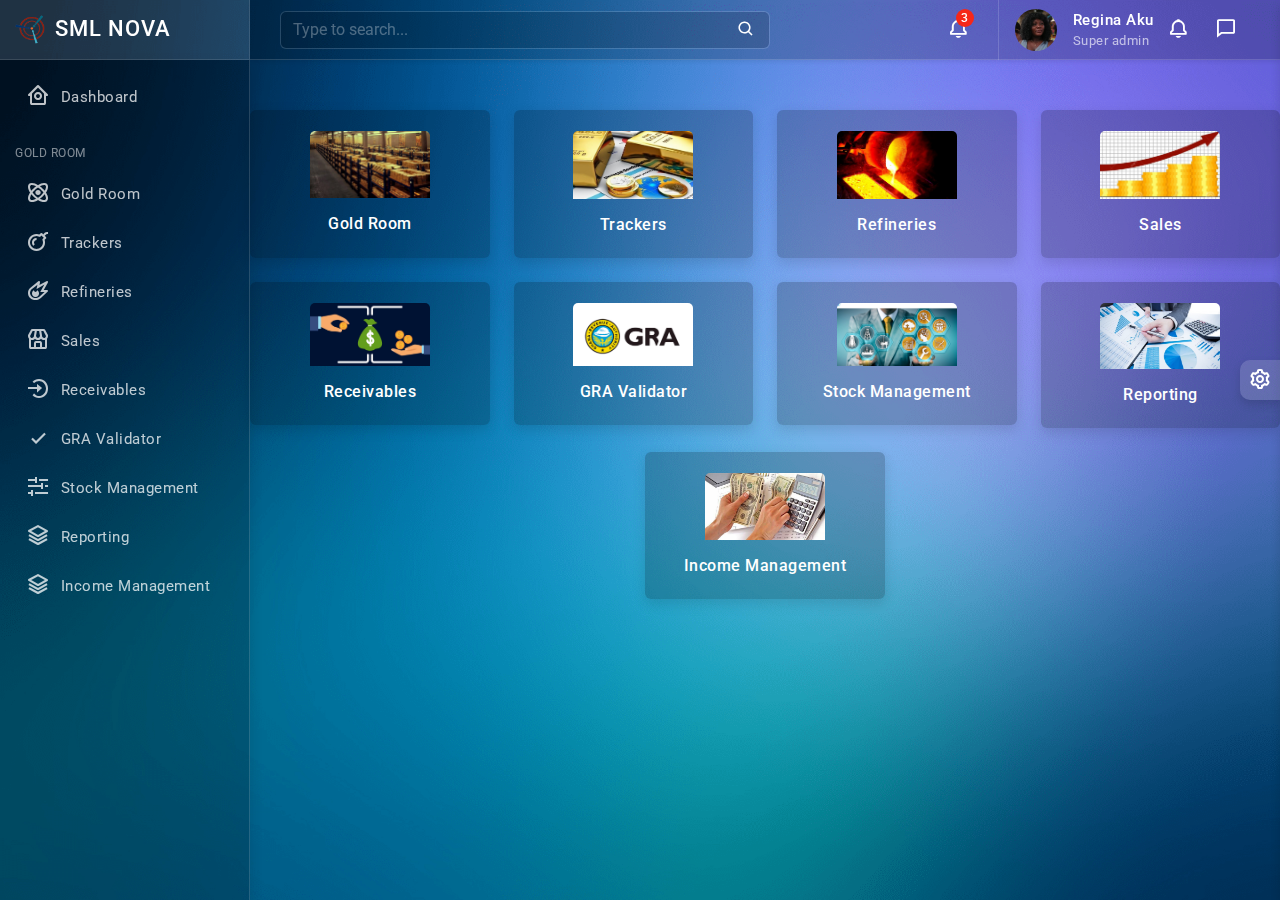
==== gold_mining.html @ 0569aedc "sml nova v1.0" ====
<!doctype html>
<html lang="en">

<head>
	<!-- Required meta tags -->
	<meta charset="utf-8">
	<meta name="viewport" content="width=device-width, initial-scale=1">
	<!--favicon-->
	<link rel="icon" href="assets/images/SML_Logo.png" type="image/png" />
	<!--plugins-->
	<link href="assets/plugins/simplebar/css/simplebar.css" rel="stylesheet" />
	<link href="assets/plugins/vectormap/jquery-jvectormap-2.0.2.css" rel="stylesheet" />
	<link href="assets/plugins/simplebar/css/simplebar.css" rel="stylesheet" />
	<link href="assets/plugins/perfect-scrollbar/css/perfect-scrollbar.css" rel="stylesheet" />
	<link href="assets/plugins/metismenu/css/metisMenu.min.css" rel="stylesheet" />
	<link href="assets/plugins/datatable/css/dataTables.bootstrap5.min.css" rel="stylesheet" />
	<link rel="stylesheet" href="assets/plugins/bootstrap-material-datetimepicker/css/bootstrap-material-datetimepicker.min.css">
	<link href="assets/plugins/datetimepicker/css/classic.css" rel="stylesheet" />
	<link href="assets/plugins/datetimepicker/css/classic.date.css" rel="stylesheet" />

	<!-- loader-->
	<link href="assets/css/pace.min.css" rel="stylesheet" />
	<script src="assets/js/pace.min.js"></script>
	<!-- Bootstrap CSS -->
	<link href="assets/css/bootstrap.min.css" rel="stylesheet">
	<link href="assets/css/bootstrap-extended.css" rel="stylesheet">
	<link href="https://fonts.googleapis.com/css2?family=Roboto:wght@400;500&display=swap" rel="stylesheet">
	<link href="assets/css/app.css" rel="stylesheet">
	<link href="assets/css/icons.css" rel="stylesheet">

	<title>SML Nova - Gold Mining</title>
</head>

<body class="bg-theme bg-theme1">
	<!--wrapper-->
	<div class="wrapper">
		<!--sidebar wrapper -->
		<div class="sidebar-wrapper" data-simplebar="true">
			<div class="sidebar-header">
				<div>
					<img src="assets/images/SML_Logo.png" class="logo-icon" alt="logo icon">
				</div>
				<div>
					<h4 class="logo-text">SML NOVA</h4>
				</div>
				<div class="toggle-icon ms-auto">
				</div>
			</div>
			<!--navigation-->
			<ul class="metismenu" id="menu">
				<li>
					<a class="dashboard">
						<div class="parent-icon"><i class='bx bx-home-circle'></i>
						</div>
						<div class="menu-title">Dashboard</div>
					</a>
				</li>
				<li class="menu-label">Gold Room</li>
				
				<li class="gold_room">
					<a href="javascript:;">
						<div class="parent-icon"><i class="bx bx-atom"></i>
						</div>
						<div class="menu-title">Gold Room</div>
					</a>
				</li>
				<li>
					<a class="tracker">
						<div class="parent-icon"><i class="bx bx-bomb"></i>
						</div>
						<div class="menu-title">Trackers</div>
					</a>
				</li>
				<li>
					<a class="refinery">
						<div class="parent-icon"><i class="bx bx-meteor"></i>
						</div>
						<div class="menu-title">Refineries</div>
					</a>
				</li>
				<li>
					<a class="sales">
						<div class="parent-icon"><i class="bx bx-store"></i>
						</div>
						<div class="menu-title">Sales</div>
					</a>
				</li>
				<li>
					<a class="receivable">
						<div class="parent-icon"><i class="bx bx-log-in-circle"></i>
						</div>
						<div class="menu-title">Receivables</div>
					</a>
				</li>				
				<li>
					<a class="gra_validator">
						<div class="parent-icon"><i class="bx bx-check"></i>
						</div>
						<div class="menu-title">GRA Validator</div>
					</a>
				</li>
				<li>
					<a class="stock_management">
						<div class="parent-icon"><i class="bx bx-slider"></i>
						</div>
						<div class="menu-title">Stock Management</div>
					</a>
				</li>
				<li>
					<a class="reporting">
						<div class="parent-icon"><i class="bx bx-layer"></i>
						</div>
						<div class="menu-title">Reporting</div>
					</a>
				</li>
				<li>
					<a href="javascript:;">
						<div class="parent-icon"><i class="bx bx-layer"></i>
						</div>
						<div class="menu-title">Income Management</div>
					</a>
				</li>
			</ul>
			<!--end navigation-->
		</div>
		<!--end sidebar wrapper -->
		<!--start header -->
		<header>
			<div class="topbar d-flex align-items-center">
				<nav class="navbar navbar-expand">
					<div class="mobile-toggle-menu"><i class='bx bx-menu'></i>
					</div>
					<div class="search-bar flex-grow-1">
						<div class="position-relative search-bar-box">
							<input type="text" class="form-control search-control" placeholder="Type to search...">
							<span class="position-absolute top-50 search-show translate-middle-y"><i
									class='bx bx-search'></i></span>
							<span class="position-absolute top-50 search-close translate-middle-y"><i
									class='bx bx-x'></i></span>
						</div>
					</div>
					<div class="top-menu ms-auto">
						<ul class="navbar-nav align-items-center">
							<li class="nav-item mobile-search-icon">
								<a class="nav-link" href="#"> <i class='bx bx-search'></i>
								</a>
							</li>
							<li class="nav-item dropdown dropdown-large">
								<a class="nav-link dropdown-toggle dropdown-toggle-nocaret position-relative" href="#"
									role="button" data-bs-toggle="dropdown" aria-expanded="false"> <span
										class="alert-count">3</span>
									<i class='bx bx-bell'></i>
								</a>
								<div class="dropdown-menu dropdown-menu-end">
									<a href="javascript:;">
										<div class="msg-header">
											<p class="msg-header-title">Notifications</p>
											<p class="msg-header-clear ms-auto">Marks all as read</p>
										</div>
									</a>
									<div class="header-notifications-list">
										<a class="dropdown-item" href="javascript:;">
											<div class="d-flex align-items-center">
												<div class="notify"><i class="bx bx-group"></i>
												</div>
												<div class="flex-grow-1">
													<h6 class="msg-name">Renew Account<span
															class="msg-time float-end">14 Sec
															ago</span></h6>
													<p class="msg-info">Regina account has expired</p>
												</div>
											</div>
										</a>
										<a class="dropdown-item" href="javascript:;">
											<div class="d-flex align-items-center">
												<div class="notify"><i class="bx bx-file"></i>
												</div>
												<div class="flex-grow-1">
													<h6 class="msg-name">24 PDF File<span class="msg-time float-end">19
															min
															ago</span></h6>
													<p class="msg-info">New reports generated</p>
												</div>
											</div>
										</a>
										<a class="dropdown-item" href="javascript:;">
											<div class="d-flex align-items-center">
												<div class="notify"><i class="bx bx-send"></i>
												</div>
												<div class="flex-grow-1">
													<h6 class="msg-name">New User Added <span
															class="msg-time float-end">2 hrs ago</span></h6>
													<p class="msg-info">Ali created a new user</p>
												</div>
											</div>
										</a>
									</div>
									<a href="javascript:;">
										<div class="text-center msg-footer">View All Notifications</div>
									</a>
								</div>
							</li>
						</ul>
					</div>
					<div class="user-box dropdown">
						<a class="d-flex align-items-center nav-link dropdown-toggle dropdown-toggle-nocaret" href="#"
							role="button" data-bs-toggle="dropdown" aria-expanded="false">
							<img src="assets/images/avatars/aku.jpg" class="user-img" alt="user avatar">
							<div class="user-info ps-3">
								<p class="user-name mb-0">Regina Aku</p>
								<p class="designattion mb-0">Super admin</p>
							</div>
						</a>
						<ul class="dropdown-menu dropdown-menu-end">
							<li><a class="dropdown-item" href="javascript:;"><i
										class="bx bx-user"></i><span>Profile</span></a>
							</li>
							<li><a class="dropdown-item" href="javascript:;"><i
										class="bx bx-cog"></i><span>Settings</span></a>
							</li>
							<li>
								<div class="dropdown-divider mb-0"></div>
							</li>
							<li><a class="dropdown-item" href="javascript:;"><i
										class='bx bx-log-out-circle'></i><span>Logout</span></a>
							</li>
						</ul>
					</div>
					<div class="top-menu ms-auto">
						<ul class="navbar-nav align-items-center">
							<li class="nav-item dropdown dropdown-large">
								<a class="nav-link dropdown-toggle dropdown-toggle-nocaret position-relative" href="#"
									role="button" data-bs-toggle="dropdown" aria-expanded="false">
									<i class='bx bx-bell'></i>
								</a>
								<div class="dropdown-menu dropdown-menu-end">
									<a href="javascript:;">
										<div class="msg-header">
										</div>
									</a>
									<div class="header-notifications-list">

									</div>

								</div>
							</li>

							<li class="nav-item dropdown dropdown-large">
								<a class="nav-link dropdown-toggle dropdown-toggle-nocaret position-relative" href="#"
									role="button" data-bs-toggle="dropdown" aria-expanded="false">
									<i class='bx bx-comment'></i>
								</a>
								<div class="dropdown-menu dropdown-menu-end">
									<div class="header-message-list">

									</div>
								</div>
							</li>
						</ul>
					</div>
				</nav>
			</div>
		</header>
		<!--end header -->
		<!--start page wrapper -->
		<div class="page-wrapper">
			<div class="d-flex align-items-center justify-content-center" style="height:50px">
				<h6></h6>

			</div>
			<div
				class="row row-cols-1 row-cols-sm-2 row-cols-lg-3 row-cols-xl-4 row-cols-xxl-4 product-grid justify-content-center">
				
				<div class="col ">
					
					<div class="card gold_room">
						<br>
						<div class="text-center">
							<img src="assets/images/logo/gold_room.jpeg" class="card-img-top w-50" alt="...">
						</div>

						<div class="card-body">
							<h6 class="card-title text-center cursor-pointer">Gold Room</h6>
							
							
						</div>
					</div>
				</div>
				<div class="col ">
					
					<div class="card tracker">
						<br>
						<div class="text-center">
							<img src="assets/images/logo/trackers.jpg" class="card-img-top w-50" alt="...">
						</div>

						<div class="card-body">
							<h6 class="card-title text-center cursor-pointer">Trackers</h6>
							
							
						</div>
					</div>
				</div>

				<div class="col ">
					
					<div class="card refinery">
						<br>
						<div class="text-center">
							<img src="assets/images/logo/Ref.jpg" class="card-img-top w-50" alt="...">
						</div>

						<div class="card-body">
							<h6 class="card-title text-center cursor-pointer">Refineries</h6>
							
							
						</div>
					</div>
				</div>

				<div class="col sales">
					
					<div class="card ">
						<br>
						<div class="text-center">
							<img src="assets/images/logo/sale.jpg" class="card-img-top w-50" alt="...">
						</div>

						<div class="card-body">
							<h6 class="card-title text-center cursor-pointer">Sales</h6>
							
							
						</div>
					</div>
				</div>
				<div class="col ">
					
					<div class="card receivable">
						<br>
						<div class="text-center">
							<img src="assets/images/logo/receivables.jpeg" class="card-img-top w-50" alt="...">
						</div>

						<div class="card-body">
							<h6 class="card-title text-center cursor-pointer">Receivables</h6>
							
							
						</div>
					</div>
				</div>
				<div class="col gra_validator">
					
					<div class="card ">
						<br>
						<div class="text-center">
							<img src="assets/images/logo/gra.png" class="card-img-top w-50" alt="...">
						</div>

						<div class="card-body">
							<h6 class="card-title text-center cursor-pointer">GRA Validator</h6>
							
							
						</div>
					</div>
				</div>
				<div class="col ">
					
					<div class="card stock_management">
						<br>
						<div class="text-center">
							<img src="assets/images/logo/stock_mngt.jpg" class="card-img-top w-50" alt="...">
						</div>

						<div class="card-body">
							<h6 class="card-title text-center cursor-pointer">Stock Management</h6>
							
							
						</div>
					</div>
				</div>
				<div class="col ">
					
					<div class="card reporting">
						<br>
						<div class="text-center">
							<img src="assets/images/logo/reporting.jpeg" class="card-img-top w-50" alt="...">
						</div>

						<div class="card-body">
							<h6 class="card-title text-center cursor-pointer">Reporting</h6>
							
							
						</div>
					</div>
				</div>
				<div class="col ">
					
					<div class="card ">
						<br>
						<div class="text-center">
							<img src="assets/images/logo/income_man.jpg" class="card-img-top w-50" alt="...">
						</div>

						<div class="card-body">
							<h6 class="card-title text-center cursor-pointer">Income Management</h6>
							
							
						</div>
					</div>
				</div>
				
			</div>


		</div>
		<!--end page wrapper -->
		<!--start overlay-->
		<div class="overlay toggle-icon"></div>
		<!--end overlay-->
		<!--Start Back To Top Button--> <a href="javaScript:;" class="back-to-top"><i
				class='bx bxs-up-arrow-alt'></i></a>
		<!--End Back To Top Button-->
		<!-- <footer class="page-footer">
			<p class="mb-0">Copyright © 2021. All right reserved.</p>
		</footer> -->
	</div>
	<!--end wrapper-->
	<!--start switcher-->
	<div class="switcher-wrapper">
		<div class="switcher-btn"> <i class='bx bx-cog bx-spin'></i>
		</div>
		<div class="switcher-body">
			<div class="d-flex align-items-center">
				<h5 class="mb-0 text-uppercase">Theme Customizer</h5>
				<button type="button" class="btn-close ms-auto close-switcher" aria-label="Close"></button>
			</div>
			<hr />
			<p class="mb-0">Gaussian Texture</p>
			<hr>

			<ul class="switcher">
				<li id="theme1"></li>
				<li id="theme2"></li>
				<li id="theme3"></li>
				<li id="theme4"></li>
				<li id="theme5"></li>
				<li id="theme6"></li>
			</ul>
			<hr>
			<p class="mb-0">Gradient Background</p>
			<hr>

			<ul class="switcher">
				<li id="theme7"></li>
				<li id="theme8"></li>
				<li id="theme9"></li>
				<li id="theme10"></li>
				<li id="theme11"></li>
				<li id="theme12"></li>
				<li id="theme13"></li>
				<li id="theme14"></li>
				<li id="theme15"></li>
			</ul>
		</div>
	</div>
	<!--end switcher-->

	<!-- Bootstrap JS -->
	<script src="assets/js/bootstrap.bundle.min.js"></script>
	<!--plugins-->
	<script src="assets/js/jquery.min.js"></script>
	<script src="assets/plugins/simplebar/js/simplebar.min.js"></script>
	<script src="assets/plugins/metismenu/js/metisMenu.min.js"></script>
	<script src="assets/plugins/perfect-scrollbar/js/perfect-scrollbar.js"></script>
	<script src="assets/js/dashboard-eCommerce.js"></script>
	<script src="assets/plugins/chartjs/chart.min.js"></script>
	<script src="assets/plugins/vectormap/jquery-jvectormap-2.0.2.min.js"></script>
	<script src="assets/plugins/vectormap/jquery-jvectormap-world-mill-en.js"></script>
	<script src="assets/plugins/jquery.easy-pie-chart/jquery.easypiechart.min.js"></script>
	<script src="assets/plugins/peity/jquery.peity.min.js"></script>
	<script src="assets/plugins/sparkline-charts/jquery.sparkline.min.js"></script>
	<script src="assets/plugins/jquery-knob/excanvas.js"></script>
	<script src="assets/plugins/jquery-knob/jquery.knob.js"></script>
	<script src="assets/plugins/datatable/js/jquery.dataTables.min.js"></script>
	<script src="assets/plugins/datatable/js/dataTables.bootstrap5.min.js"></script>
	<script src="assets/plugins/apexcharts-bundle/js/apexcharts.min.js"></script>
	<script src="assets/js/dashboard-digital-marketing.js"></script>
	<script src="assets/plugins/datetimepicker/js/picker.js"></script>
	<script src="assets/plugins/datetimepicker/js/picker.date.js"></script>
	<script>
		$('.datepicker').pickadate({
			selectMonths: true,
	        selectYears: true
		}),
		$('.timepicker').pickatime()
	</script>
	<script>
		$(function () {
			$('#date-time').bootstrapMaterialDatePicker({
				format: 'YYYY-MM-DD HH:mm'
			});
			$('#date').bootstrapMaterialDatePicker({
				time: false
			});
			$('#time').bootstrapMaterialDatePicker({
				date: false,
				format: 'HH:mm'
			});
		});
	</script>
	<script>
		$(function () {
			$(".knob").knob();
		});
	</script>
	<script src="assets/js/index.js"></script>
	<script>
		$(document).ready(function () {
			var table = $('#example').DataTable({
				lengthChange: false,
				buttons: ['copy', 'excel', 'pdf', 'print']
			});

			table.buttons().container()
				.appendTo('#example_wrapper .col-md-6:eq(0)');
		});
	</script>

	<!--app JS-->
	<script src="assets/js/app.js"></script>
	<script>
		new PerfectScrollbar('.product-list');
		new PerfectScrollbar('.customers-list');
	</script>
	<script>
		$(".dashboard").click(function () {
			window.location.href = "dashboard.html";
		});
		$(".gold_mining").click(function () {
			window.location.href = "gold_mining.html";
		});
		$(".gold_room").click(function () {
			window.location.href = "gold_room.html";
		});
		$(".tracker").click(function () {
			window.location.href = "tracker.html";
		});
		$(".refinery").click(function () {
			window.location.href = "refinery.html";
		});
		$(".sales").click(function () {
			window.location.href = "sales.html";
		});
		$(".receivable").click(function () {
			window.location.href = "receivable.html";
		});
		$(".gra_validator").click(function () {
			window.location.href = "gra_validator.html";
		});
		$(".stock_management").click(function () {
			window.location.href = "stock_management.html";
		});
		$(".reporting").click(function () {
			window.location.href = "reporting.html";
		});
	</script>

</body>

</html>
---- assets/plugins/simplebar/css/simplebar.css ----
[data-simplebar] {
	position: relative;
	flex-direction: column;
	flex-wrap: wrap;
	justify-content: flex-start;
	align-content: flex-start;
	align-items: flex-start
}

.simplebar-wrapper {
	overflow: hidden;
	width: inherit;
	height: inherit;
	max-width: inherit;
	max-height: inherit
}

.simplebar-mask {
	direction: inherit;
	position: absolute;
	overflow: hidden;
	padding: 0;
	margin: 0;
	left: 0;
	top: 0;
	bottom: 0;
	right: 0;
	width: auto!important;
	height: auto!important;
	z-index: 0
}

.simplebar-offset {
	direction: inherit!important;
	box-sizing: inherit!important;
	resize: none!important;
	position: absolute;
	top: 0;
	left: 0;
	bottom: 0;
	right: 0;
	padding: 0;
	margin: 0;
	-webkit-overflow-scrolling: touch
}

.simplebar-content-wrapper {
	direction: inherit;
	box-sizing: border-box!important;
	position: relative;
	display: block;
	height: 100%;
	width: auto;
	visibility: visible;
	max-width: 100%;
	max-height: 100%;
	scrollbar-width: none;
	-ms-overflow-style: none
}

.simplebar-content-wrapper::-webkit-scrollbar,
.simplebar-hide-scrollbar::-webkit-scrollbar {
	width: 0;
	height: 0
}

.simplebar-content:after,
.simplebar-content:before {
	content: ' ';
	display: table
}

.simplebar-placeholder {
	max-height: 100%;
	max-width: 100%;
	width: 100%;
	pointer-events: none
}

.simplebar-height-auto-observer-wrapper {
	box-sizing: inherit!important;
	height: 100%;
	width: 100%;
	max-width: 1px;
	position: relative;
	float: left;
	max-height: 1px;
	overflow: hidden;
	z-index: -1;
	padding: 0;
	margin: 0;
	pointer-events: none;
	flex-grow: inherit;
	flex-shrink: 0;
	flex-basis: 0
}

.simplebar-height-auto-observer {
	box-sizing: inherit;
	display: block;
	opacity: 0;
	position: absolute;
	top: 0;
	left: 0;
	height: 1000%;
	width: 1000%;
	min-height: 1px;
	min-width: 1px;
	overflow: hidden;
	pointer-events: none;
	z-index: -1
}

.simplebar-track {
	z-index: 1;
	position: absolute;
	right: 0;
	bottom: 0;
	pointer-events: none;
	overflow: hidden
}

[data-simplebar].simplebar-dragging .simplebar-content {
	pointer-events: none;
	user-select: none;
	-webkit-user-select: none
}

[data-simplebar].simplebar-dragging .simplebar-track {
	pointer-events: all
}

.simplebar-scrollbar {
	position: absolute;
	left: 0;
	right: 0;
	top: 10px;
	min-height: 10px
}

.simplebar-scrollbar:before {
	position: absolute;
	content: '';
	background: #fff;
	border-radius: 7px;
	left: 2px;
	right: 2px;
	opacity: 0;
	transition: opacity .2s linear
}

.simplebar-scrollbar.simplebar-visible:before {
	opacity: .2;
	transition: opacity 0s linear
}

.simplebar-track.simplebar-vertical {
	top: 0;
	width: 11px
}

.simplebar-track.simplebar-vertical .simplebar-scrollbar:before {
	top: 2px;
	bottom: 2px
}

.simplebar-track.simplebar-horizontal {
	left: 0;
	height: 11px
}

.simplebar-track.simplebar-horizontal .simplebar-scrollbar:before {
	height: 100%;
	left: 2px;
	right: 2px
}

.simplebar-track.simplebar-horizontal .simplebar-scrollbar {
	right: auto;
	left: 0;
	top: 2px;
	height: 7px;
	min-height: 0;
	min-width: 10px;
	width: auto
}

[data-simplebar-direction=rtl] .simplebar-track.simplebar-vertical {
	right: auto;
	left: 0
}

.hs-dummy-scrollbar-size {
	direction: rtl;
	position: fixed;
	opacity: 0;
	visibility: hidden;
	height: 500px;
	width: 500px;
	overflow-y: hidden;
	overflow-x: scroll
}

.simplebar-hide-scrollbar {
	position: fixed;
	left: 0;
	visibility: hidden;
	overflow-y: scroll;
	scrollbar-width: none;
	-ms-overflow-style: none
}
---- assets/plugins/simplebar/css/simplebar.css ----
[data-simplebar] {
	position: relative;
	flex-direction: column;
	flex-wrap: wrap;
	justify-content: flex-start;
	align-content: flex-start;
	align-items: flex-start
}

.simplebar-wrapper {
	overflow: hidden;
	width: inherit;
	height: inherit;
	max-width: inherit;
	max-height: inherit
}

.simplebar-mask {
	direction: inherit;
	position: absolute;
	overflow: hidden;
	padding: 0;
	margin: 0;
	left: 0;
	top: 0;
	bottom: 0;
	right: 0;
	width: auto!important;
	height: auto!important;
	z-index: 0
}

.simplebar-offset {
	direction: inherit!important;
	box-sizing: inherit!important;
	resize: none!important;
	position: absolute;
	top: 0;
	left: 0;
	bottom: 0;
	right: 0;
	padding: 0;
	margin: 0;
	-webkit-overflow-scrolling: touch
}

.simplebar-content-wrapper {
	direction: inherit;
	box-sizing: border-box!important;
	position: relative;
	display: block;
	height: 100%;
	width: auto;
	visibility: visible;
	max-width: 100%;
	max-height: 100%;
	scrollbar-width: none;
	-ms-overflow-style: none
}

.simplebar-content-wrapper::-webkit-scrollbar,
.simplebar-hide-scrollbar::-webkit-scrollbar {
	width: 0;
	height: 0
}

.simplebar-content:after,
.simplebar-content:before {
	content: ' ';
	display: table
}

.simplebar-placeholder {
	max-height: 100%;
	max-width: 100%;
	width: 100%;
	pointer-events: none
}

.simplebar-height-auto-observer-wrapper {
	box-sizing: inherit!important;
	height: 100%;
	width: 100%;
	max-width: 1px;
	position: relative;
	float: left;
	max-height: 1px;
	overflow: hidden;
	z-index: -1;
	padding: 0;
	margin: 0;
	pointer-events: none;
	flex-grow: inherit;
	flex-shrink: 0;
	flex-basis: 0
}

.simplebar-height-auto-observer {
	box-sizing: inherit;
	display: block;
	opacity: 0;
	position: absolute;
	top: 0;
	left: 0;
	height: 1000%;
	width: 1000%;
	min-height: 1px;
	min-width: 1px;
	overflow: hidden;
	pointer-events: none;
	z-index: -1
}

.simplebar-track {
	z-index: 1;
	position: absolute;
	right: 0;
	bottom: 0;
	pointer-events: none;
	overflow: hidden
}

[data-simplebar].simplebar-dragging .simplebar-content {
	pointer-events: none;
	user-select: none;
	-webkit-user-select: none
}

[data-simplebar].simplebar-dragging .simplebar-track {
	pointer-events: all
}

.simplebar-scrollbar {
	position: absolute;
	left: 0;
	right: 0;
	top: 10px;
	min-height: 10px
}

.simplebar-scrollbar:before {
	position: absolute;
	content: '';
	background: #fff;
	border-radius: 7px;
	left: 2px;
	right: 2px;
	opacity: 0;
	transition: opacity .2s linear
}

.simplebar-scrollbar.simplebar-visible:before {
	opacity: .2;
	transition: opacity 0s linear
}

.simplebar-track.simplebar-vertical {
	top: 0;
	width: 11px
}

.simplebar-track.simplebar-vertical .simplebar-scrollbar:before {
	top: 2px;
	bottom: 2px
}

.simplebar-track.simplebar-horizontal {
	left: 0;
	height: 11px
}

.simplebar-track.simplebar-horizontal .simplebar-scrollbar:before {
	height: 100%;
	left: 2px;
	right: 2px
}

.simplebar-track.simplebar-horizontal .simplebar-scrollbar {
	right: auto;
	left: 0;
	top: 2px;
	height: 7px;
	min-height: 0;
	min-width: 10px;
	width: auto
}

[data-simplebar-direction=rtl] .simplebar-track.simplebar-vertical {
	right: auto;
	left: 0
}

.hs-dummy-scrollbar-size {
	direction: rtl;
	position: fixed;
	opacity: 0;
	visibility: hidden;
	height: 500px;
	width: 500px;
	overflow-y: hidden;
	overflow-x: scroll
}

.simplebar-hide-scrollbar {
	position: fixed;
	left: 0;
	visibility: hidden;
	overflow-y: scroll;
	scrollbar-width: none;
	-ms-overflow-style: none
}
---- assets/plugins/perfect-scrollbar/css/perfect-scrollbar.css ----
/*
 * Container style
 */
.ps {
  overflow: hidden !important;
  overflow-anchor: none;
  -ms-overflow-style: none;
  touch-action: auto;
  -ms-touch-action: auto;
}

/*
 * Scrollbar rail styles
 */
.ps__rail-x {
  display: none;
  opacity: 0;
  transition: background-color .2s linear, opacity .2s linear;
  -webkit-transition: background-color .2s linear, opacity .2s linear;
  height: 15px;
  /* there must be 'bottom' or 'top' for ps__rail-x */
  bottom: 0px;
  /* please don't change 'position' */
  position: absolute;
}

.ps__rail-y {
  display: none;
  opacity: 0;
  transition: background-color .2s linear, opacity .2s linear;
  -webkit-transition: background-color .2s linear, opacity .2s linear;
  width: 15px;
  /* there must be 'right' or 'left' for ps__rail-y */
  right: 0;
  /* please don't change 'position' */
  position: absolute;
}

.ps--active-x > .ps__rail-x,
.ps--active-y > .ps__rail-y {
  display: block;
  background-color: transparent;
}

.ps:hover > .ps__rail-x,
.ps:hover > .ps__rail-y,
.ps--focus > .ps__rail-x,
.ps--focus > .ps__rail-y,
.ps--scrolling-x > .ps__rail-x,
.ps--scrolling-y > .ps__rail-y {
  opacity: 0.6;
}

.ps .ps__rail-x:hover,
.ps .ps__rail-y:hover,
.ps .ps__rail-x:focus,
.ps .ps__rail-y:focus,
.ps .ps__rail-x.ps--clicking,
.ps .ps__rail-y.ps--clicking {
  background-color: rgb(255 255 255 / 15%);
  opacity: 0.9;
}

/*
 * Scrollbar thumb styles
 */
.ps__thumb-x {
  background-color: #aaa;
  border-radius: 6px;
  transition: background-color .2s linear, height .2s ease-in-out;
  -webkit-transition: background-color .2s linear, height .2s ease-in-out;
  height: 6px;
  /* there must be 'bottom' for ps__thumb-x */
  bottom: 2px;
  /* please don't change 'position' */
  position: absolute;
}

.ps__thumb-y {
  background-color: rgb(255 255 255 / 30%);
  border-radius: 6px;
  transition: background-color .2s linear, width .2s ease-in-out;
  -webkit-transition: background-color .2s linear, width .2s ease-in-out;
  width: 6px;
  /* there must be 'right' for ps__thumb-y */
  right: 2px;
  /* please don't change 'position' */
  position: absolute;
}

.ps__rail-x:hover > .ps__thumb-x,
.ps__rail-x:focus > .ps__thumb-x,
.ps__rail-x.ps--clicking .ps__thumb-x {
  background-color: #999;
  height: 11px;
}

.ps__rail-y:hover > .ps__thumb-y,
.ps__rail-y:focus > .ps__thumb-y,
.ps__rail-y.ps--clicking .ps__thumb-y {
  background-color: rgb(255 255 255 / 45%);
  width: 11px;
}

/* MS supports */
@supports (-ms-overflow-style: none) {
  .ps {
    overflow: auto !important;
  }
}

@media screen and (-ms-high-contrast: active), (-ms-high-contrast: none) {
  .ps {
    overflow: auto !important;
  }
}
---- assets/plugins/metismenu/css/metisMenu.min.css ----
/*!
* metismenu https://github.com/onokumus/metismenu#readme
* A jQuery menu plugin
* @version 3.0.6
* @author Osman Nuri Okumus <onokumus@gmail.com> (https://github.com/onokumus)
* @license: MIT 
*/.metismenu .arrow{float:right;line-height:1.42857}[dir=rtl] .metismenu .arrow{float:left}.metismenu .glyphicon.arrow:before{content:"\e079"}.metismenu .mm-active>a>.glyphicon.arrow:before{content:"\e114"}.metismenu .fa.arrow:before{content:"\f104"}.metismenu .mm-active>a>.fa.arrow:before{content:"\f107"}.metismenu .ion.arrow:before{content:"\f3d2"}.metismenu .mm-active>a>.ion.arrow:before{content:"\f3d0"}.metismenu .plus-times{float:right}[dir=rtl] .metismenu .plus-times{float:left}.metismenu .fa.plus-times:before{content:"\f067"}.metismenu .mm-active>a>.fa.plus-times{transform:rotate(45deg)}.metismenu .plus-minus{float:right}[dir=rtl] .metismenu .plus-minus{float:left}.metismenu .fa.plus-minus:before{content:"\f067"}.metismenu .mm-active>a>.fa.plus-minus:before{content:"\f068"}.metismenu .mm-collapse:not(.mm-show){display:none}.metismenu .mm-collapsing{position:relative;height:0;overflow:hidden;transition-timing-function:ease;transition-duration:.35s;transition-property:height,visibility}.metismenu .has-arrow{position:relative}.metismenu .has-arrow:after{position:absolute;content:"";width:.5em;height:.5em;border-style:solid;border-width:1px 0 0 1px;border-color:initial;right:1em;transform:rotate(-45deg) translateY(-50%);transform-origin:top;top:50%;transition:all .3s ease-out}[dir=rtl] .metismenu .has-arrow:after{right:auto;left:1em;transform:rotate(135deg) translateY(-50%)}.metismenu .has-arrow[aria-expanded=true]:after,.metismenu .mm-active>.has-arrow:after{transform:rotate(-135deg) translateY(-50%)}[dir=rtl] .metismenu .has-arrow[aria-expanded=true]:after,[dir=rtl] .metismenu .mm-active>.has-arrow:after{transform:rotate(225deg) translateY(-50%)}
/*# sourceMappingURL=metisMenu.min.css.map */
---- assets/plugins/datetimepicker/css/classic.css ----
/* ==========================================================================
   $BASE-PICKER
   ========================================================================== */
/**
 * Note: the root picker element should *NOT* be styled more than what’s here.
 */
.picker {
  font-size: 16px;
  text-align: left;
  line-height: 1.2;
  color: #000;
  position: absolute;
  z-index: 10000;
  -webkit-user-select: none;
     -moz-user-select: none;
      -ms-user-select: none;
          user-select: none;
  outline: none;
}
/**
 * The picker input element.
 */
.picker__input {
    cursor: default;
    background-color: rgb(255 255 255 / 24%) !important;
}
/**
 * When the picker is opened, the input element is “activated”.
 */
.picker__input.picker__input--active {
  border-color: #0089ec;
}
/**
 * The holder is the only “scrollable” top-level container element.
 */
.picker__holder {
  width: 100%;
  overflow-y: auto;
  -webkit-overflow-scrolling: touch;
}

/*!
 * Classic picker styling for pickadate.js
 * Demo: http://amsul.github.io/pickadate.js
 */
/**
 * Note: the root picker element should *NOT* be styled more than what’s here.
 */
.picker {
  width: 100%;
}
/**
 * The holder is the base of the picker.
 */
.picker__holder {
  position: absolute;
  background: #161821;
  border: 1px solid rgb(255 255 255 / 20%);
  border-top-width: 0;
  border-bottom-width: 0;
  border-radius: 0 0 5px 5px;
  box-sizing: border-box;
  min-width: 176px;
  max-width: 466px;
  max-height: 0;
  -ms-filter: "progid:DXImageTransform.Microsoft.Alpha(Opacity=0)";
  filter: alpha(opacity=0);
  -moz-opacity: 0;
  opacity: 0;
  transform: translateY(-1em) perspective(600px) rotateX(10deg);
  transition: transform 0.15s ease-out, opacity 0.15s ease-out, max-height 0s 0.15s, border-width 0s 0.15s;
}
/**
 * The frame and wrap work together to ensure that
 * clicks within the picker don’t reach the holder.
 */
.picker__frame {
  padding: 1px;
}
.picker__wrap {
  margin: -1px;
}
/**
 * When the picker opens...
 */
.picker--opened .picker__holder {
  max-height: 25em;
  -ms-filter: "progid:DXImageTransform.Microsoft.Alpha(Opacity=100)";
  filter: alpha(opacity=100);
  -moz-opacity: 1;
  opacity: 1;
  border-top-width: 1px;
  border-bottom-width: 1px;
  transform: translateY(0) perspective(600px) rotateX(0);
  transition: transform 0.15s ease-out, opacity 0.15s ease-out, max-height 0s, border-width 0s;
  box-shadow: 0 6px 18px 1px rgba(0, 0, 0, 0.12);
}
---- assets/plugins/datetimepicker/css/classic.date.css ----
/* ==========================================================================
   $BASE-DATE-PICKER
   ========================================================================== */
/**
 * The picker box.
 */
.picker__box {
  padding: 0 1em;
}
/**
 * The header containing the month and year stuff.
 */
.picker__header {
  text-align: center;
  position: relative;
  margin-top: .75em;
}
/**
 * The month and year labels.
 */
.picker__month,
.picker__year {
  font-weight: 500;
  display: inline-block;
  margin-left: .25em;
  margin-right: .25em;
}
.picker__year {
  color: #999;
  font-size: .8em;
  font-style: italic;
}
/**
 * The month and year selectors.
 */
.picker__select--month,
.picker__select--year {
  border: 1px solid #b7b7b7;
  height: 2em;
  margin-left: .25em;
  margin-right: .25em;
}
@media (min-width: 24.5em) {
  .picker__select--month,
  .picker__select--year {
    margin-top: -0.5em;
  }
}
.picker__select--month {
  width: 35%;
}
.picker__select--year {
  width: 22.5%;
}
.picker__select--month:focus,
.picker__select--year:focus {
  border-color: #007bff;
}
/**
 * The month navigation buttons.
 */
.picker__nav--prev,
.picker__nav--next {
  position: absolute;
  padding: .5em 1.25em;
  width: 1em;
  height: 1em;
  box-sizing: content-box;
  top: -0.25em;
}
@media (min-width: 24.5em) {
  .picker__nav--prev,
  .picker__nav--next {
    top: -0.33em;
  }
}
.picker__nav--prev {
  left: -1em;
  padding-right: 1.25em;
}
@media (min-width: 24.5em) {
  .picker__nav--prev {
    padding-right: 1.5em;
  }
}
.picker__nav--next {
  right: -1em;
  padding-left: 1.25em;
}
@media (min-width: 24.5em) {
  .picker__nav--next {
    padding-left: 1.5em;
  }
}
.picker__nav--prev:before,
.picker__nav--next:before {
  content: " ";
  border-top: .5em solid transparent;
  border-bottom: .5em solid transparent;
  border-right: 0.75em solid #fff;
  width: 0;
  height: 0;
  display: block;
  margin: 0 auto;
}
.picker__nav--next:before {
  border-right: 0;
  border-left: 0.75em solid #fff;
}
.picker__nav--prev:hover,
.picker__nav--next:hover {
  cursor: pointer;
  color: #fff;
  background: #b1dcfb;
}
.picker__nav--disabled,
.picker__nav--disabled:hover,
.picker__nav--disabled:before,
.picker__nav--disabled:before:hover {
  cursor: default;
  background: none;
  border-right-color: #f5f5f5;
  border-left-color: #f5f5f5;
}
/**
 * The calendar table of dates
 */
.picker__table {
  text-align: center;
  border-collapse: collapse;
  border-spacing: 0;
  table-layout: fixed;
  font-size: inherit;
  width: 100%;
  margin-top: .75em;
  margin-bottom: .5em;
}
@media (min-height: 33.875em) {
  .picker__table {
    margin-bottom: .75em;
  }
}
.picker__table td {
  margin: 0;
  padding: 0;
  color: rgb(255 255 255 / 58%);
}
/**
 * The weekday labels
 */
.picker__weekday {
  width: 14.285714286%;
  font-size: .75em;
  padding-bottom: .25em;
  color: #999;
  font-weight: 500;
  /* Increase the spacing a tad */
}
@media (min-height: 33.875em) {
  .picker__weekday {
    padding-bottom: .5em;
  }
}
/**
 * The days on the calendar
 */
.picker__day {
  padding: .3125em 0;
  font-weight: 200;
  border: 1px solid transparent;
}
.picker__day--today {
  position: relative;
}
.picker__day--today:before {
  content: " ";
  position: absolute;
  top: 2px;
  right: 2px;
  width: 0;
  height: 0;
  border-top: 0.5em solid #0059bc;
  border-left: .5em solid transparent;
}
.picker__day--disabled:before {
  border-top-color: #aaa;
}
.picker__day--outfocus {
  color: #ddd;
}
.picker__day--infocus:hover,
.picker__day--outfocus:hover {
  cursor: pointer;
  color: #fffdfd;
  background: rgb(255 255 255 / 22%);
}
.picker__day--highlighted {
  border-color: rgb(255 255 255 / 20%);
}
.picker__day--highlighted:hover,
.picker--focused .picker__day--highlighted {
  cursor: pointer;
  color: #fff;
  background: rgb(255 255 255 / 20%);
}
.picker__day--selected,
.picker__day--selected:hover,
.picker--focused .picker__day--selected {
  background: #fff;
  color: #fff;
}
.picker__day--disabled,
.picker__day--disabled:hover,
.picker--focused .picker__day--disabled {
  background: #f5f5f5;
  border-color: #f5f5f5;
  color: #ddd;
  cursor: default;
}
.picker__day--highlighted.picker__day--disabled,
.picker__day--highlighted.picker__day--disabled:hover {
  background: #bbb;
}
/**
 * The footer containing the "today", "clear", and "close" buttons.
 */
.picker__footer {
  text-align: center;
}
.picker__button--today,
.picker__button--clear,
.picker__button--close {
  border: 1px solid rgb(255 255 255 / 23%);
  background: rgb(255 255 255 / 22%);
  font-size: .8em;
  padding: .66em 0;
  font-weight: bold;
  width: 33%;
  display: inline-block;
  vertical-align: bottom;
  color: white;
}
.picker__button--today:hover,
.picker__button--clear:hover,
.picker__button--close:hover {
  cursor: pointer;
  color: #000;
  background: #b1dcfb;
  border-bottom-color: #b1dcfb;
}
.picker__button--today:focus,
.picker__button--clear:focus,
.picker__button--close:focus {
  background: #b1dcfb;
  border-color: #007bff;
  outline: none;
}
.picker__button--today:before,
.picker__button--clear:before,
.picker__button--close:before {
  position: relative;
  display: inline-block;
  height: 0;
}
.picker__button--today:before,
.picker__button--clear:before {
  content: " ";
  margin-right: .45em;
}
.picker__button--today:before {
  top: -0.05em;
  width: 0;
  border-top: 0.66em solid #fff;
  border-left: .66em solid transparent;
}
.picker__button--clear:before {
  top: -0.25em;
  width: .66em;
  border-top: 3px solid #e20;
}
.picker__button--close:before {
  content: "\D7";
  top: -0.1em;
  vertical-align: top;
  font-size: 1.1em;
  margin-right: .35em;
  color: #777;
}
.picker__button--today[disabled],
.picker__button--today[disabled]:hover {
  background: #f5f5f5;
  border-color: #f5f5f5;
  color: #ddd;
  cursor: default;
}
.picker__button--today[disabled]:before {
  border-top-color: #aaa;
}

/* ==========================================================================
   $CLASSIC-DATE-PICKER
   ========================================================================== */
---- assets/css/app.css ----
/*
Template Name: Dashtreme Admin
Author: codervent
Email: codervent@gmail.com
File: app.css
*/

/*  
  - Google Font
  - General
  - Sidebar
  - Header
  - Metismenu
  - Extra CSS
  - Invoice Page
  - Chat box
  - Email box
  - Compose Mail
  - Navs and Tabs
  - Background Colors
  - Authentication
  - Buttons 
  - Pricing Table
  - Forms
  - Responsive
*/


body {

	font-size: 14px;

	letter-spacing: .5px;

	font-family: Roboto, sans-serif;

	overflow-x: hidden

}

a {

	text-decoration: none

}

.wrapper {

	width: 100%;

	position: relative

}

.sidebar-wrapper {

	width: 250px;

	height: calc(100% - 60px);

	position: fixed;

	top: 60px;

	bottom: 0;

	left: 0;

	background: rgb(0 0 0 / 20%);

	border-right: 1px solid rgb(255 255 255 / 15%);

	z-index: 11;

	box-shadow: 0 .3rem .8rem rgba(0, 0, 0, .12)!important;

	transition: all .2s ease-out

}

.sidebar-header {

	width: 250px;

	height: 60px;

	display: flex;

	align-items: center;

	position: fixed;

	top: 0;

	bottom: 0;

	padding: 0 15px;

	z-index: 5;

	background: rgb(255 255 255 / 12%);

    border-bottom: 1px solid rgb(255 255 255 / 12%);

    border-right: 1px solid rgb(255 255 255 / 12%);

}

.logo-icon {

	width: 30px

}

.logo-text {

	font-size: 22px;

	margin-left: 10px;

	margin-bottom: 0;

	letter-spacing: 1px;

	color: #ffffff

}

.toggle-icon {

	font-size: 22px;

	cursor: pointer;

	color: #ffffff

}

.topbar {

	position: fixed;

	top: 0;

	left: 250px;

	right: 0;

	height: 60px;

	background: rgb(0 0 0 / 20%);

	border-bottom: 1px solid rgb(255 255 255 / 15%);

	z-index: 10;

	box-shadow: 0 .125rem .25rem rgba(0, 0, 0, .075)!important

}

.topbar .navbar {

	width: 100%;

	height: 60px;

	padding-left: 30px;

	padding-right: 30px

}

.page-wrapper {

	height: 100%;

	margin-top: 60px;

	margin-bottom: 0px;

	margin-left: 250px

}

.page-content {

	padding: 1.5rem 1.5rem 0 1.5rem

}

.page-footer {

	background: rgb(0 0 0 / 20%);

	position: absolute;

	left: 250px;

	right: 0;

	text-align: center;

	padding: 7px;

	color: #fff;

	font-size: 14px;

	border-top: 1px solid rgb(255 255 255 / 15%);

	z-index: 3

}

.wrapper.toggled .topbar {

	left: 70px

}

.wrapper.toggled .page-wrapper {

	margin-left: 70px

}

.wrapper.toggled .page-footer {

	left: 70px

}

.sidebar-wrapper ul {

	padding: 0;

	margin: 0;

	list-style: none;

	background: 0 0

}

.sidebar-wrapper .metismenu {

	background: 0 0;

	display: -webkit-box;

	display: -ms-flexbox;

	display: flex;

	padding: 10px;

	margin-top: 0px;

	-webkit-box-orient: vertical;

	-webkit-box-direction: normal;

	-ms-flex-direction: column;

	flex-direction: column

}

.sidebar-wrapper .metismenu li+li {

	margin-top: 5px

}

.sidebar-wrapper .metismenu li:first-child {

	margin-top: 5px

}

.sidebar-wrapper .metismenu li:last-child {

	margin-bottom: 5px

}

.sidebar-wrapper .metismenu>li {

	display: -webkit-box;

	display: -ms-flexbox;

	display: flex;

	-webkit-box-orient: vertical;

	-webkit-box-direction: normal;

	-ms-flex-direction: column;

	flex-direction: column;

	position: relative

}

.sidebar-wrapper .metismenu a {

	position: relative;

	display: flex;

	align-items: center;

	justify-content: left;

	padding: 8px 15px;

	font-size: 15px;

	color: rgb(255 255 255 / 75%);

	outline-width: 0;

	text-overflow: ellipsis;

	overflow: hidden;

	letter-spacing: .5px;

	border: 1px solid #ffffff00;

	transition: all .3s ease-out

}

.sidebar-wrapper .metismenu a .parent-icon {

	font-size: 24px;

	line-height: 1

}

.sidebar-wrapper .metismenu a .menu-title {

	margin-left: 10px

}

.sidebar-wrapper .metismenu ul a {

	padding: 6px 15px 6px 15px;

	font-size: 15px;

	border: 0

}

.sidebar-wrapper .metismenu ul a i {

	margin-right: 10px

}

.sidebar-wrapper .metismenu ul {

	border: 1px solid rgb(255 255 255 / 12%);

	background: rgb(255 255 255 / 10%);

}

.sidebar-wrapper .metismenu ul ul a {

	padding: 8px 15px 8px 30px

}

.sidebar-wrapper .metismenu ul ul ul a {

	padding: 8px 15px 8px 45px

}

.sidebar-wrapper .metismenu .mm-active>a,

.sidebar-wrapper .metismenu a:active,

.sidebar-wrapper .metismenu a:focus,

.sidebar-wrapper .metismenu a:hover {

	color: #ffffff;

	text-decoration: none;

	background: rgb(255 255 255 / 15%);

}

.menu-label {

	padding: 20px 15px 5px 5px;

	color: rgb(255 255 255 / 50%);

	text-transform: uppercase;

	font-size: 12px;

	letter-spacing: .5px

}

.metismenu .has-arrow:after {

	position: absolute;

	content: "";

	width: .5em;

	height: .5em;

	border-style: solid;

	border-width: 1.2px 0 0 1.2px;

	border-color: initial;

	right: 15px;

	transform: rotate(-45deg) translateY(-50%);

	transform-origin: top;

	top: 50%;

	transition: all .3s ease-out

}

@media screen and (min-width: 1025px) {

	.wrapper.toggled.sidebar-hovered .sidebar-wrapper {

		background-color: #171717;

	}

	.wrapper.toggled.sidebar-hovered .sidebar-header {

		background-color: #171717;

		border-bottom: 1px solid rgba(255, 255, 255, 0.12);

	}

	.wrapper.toggled:not(.sidebar-hovered) .sidebar-wrapper .sidebar-header .logo-text {

		display: none

	}

	.wrapper.toggled:not(.sidebar-hovered) .sidebar-wrapper {

		width: 70px

	}

	.wrapper.toggled:not(.sidebar-hovered) .sidebar-wrapper .sidebar-header {

		width: 70px

	}

	.wrapper.toggled:not(.sidebar-hovered) .sidebar-wrapper .sidebar-header .toggle-icon {

		display: none

	}

	.wrapper.toggled:not(.sidebar-hovered) .sidebar-wrapper .sidebar-header {

		justify-content: center

	}

	.wrapper.toggled:not(.sidebar-hovered) .sidebar-wrapper .sidebar-header {

		width: 70px

	}

	.wrapper.toggled:not(.sidebar-hovered) .sidebar-wrapper .metismenu a {

		justify-content: center

	}

	.wrapper.toggled:not(.sidebar-hovered) .sidebar-wrapper .metismenu .menu-title {

		display: none

	}

	.wrapper.toggled:not(.sidebar-hovered) .sidebar-wrapper .metismenu li ul {

		display: none

	}

	.wrapper.toggled:not(.sidebar-hovered) .sidebar-wrapper .metismenu li.menu-label {

		display: none

	}

	.wrapper.toggled:not(.sidebar-hovered) .sidebar-wrapper .metismenu .has-arrow:after {

		display: none

	}

	.email-toggle-btn {

		display: none!important

	}

	.chat-toggle-btn {

		display: none!important

	}

}

.review-list {
    position: relative;
    height: 360px;
    overflow-y: scroll;
}

.product-show {

	font-size: 18px;

	left: 15px

}

.product-discount {

	width: 2.5rem;

	height: 2.5rem;

	font-size: 14px;

	background-color: rgb(255 255 255 / 15%);

	color: #fff;

	display: flex;

	align-items: center;

	justify-content: center;

	border-radius: 50%

}

.color-indigator-item {

	width: 1.2rem;

	height: 1.2rem;

	background-color: #e6e0e0;

	border-radius: 50%;

	cursor: pointer

}

.product-grid .card {

	-webkit-transition: all .2s;

	-o-transition: all .2s;

	transition: all .2s

}

@media (min-width: 992px) {

	.product-grid .card:hover {

		margin-top: -.25rem;

		margin-bottom: .25rem;

		-webkit-box-shadow: 0 .5rem 1rem 0 rgba(0, 0, 0, .3);

		box-shadow: 0 .5rem 1rem 0 rgba(0, 0, 0, .3)

	}

}

.back-to-top {

	display: none;

	width: 40px;

	height: 40px;

	line-height: 40px;

	text-align: center;

	font-size: 26px;

	color: #fff;

	position: fixed;

	border-radius: 10px;

	bottom: 20px;

	right: 12px;

	background-color: rgb(255 255 255 / 25%);

	z-index: 5

}

.back-to-top:hover {

	color: #fff;

	background-color: #000;

	transition: all .5s

}

.breadcrumb-title {

	font-size: 20px;

	border-right: 1.5px solid rgb(255 255 255 / 34%);

}

.page-breadcrumb .breadcrumb li.breadcrumb-item {

	font-size: 16px

}

.page-breadcrumb .breadcrumb-item+.breadcrumb-item::before {

	display: inline-block;

	padding-right: .5rem;

	color: #ffffff;

	font-family: LineIcons;

	content: "\ea5c"

}


/* extra css */

.icon-badge {

	width: 45px;

	height: 45px;

	background: #f2f2f2;

	display: flex;

	align-items: center;

	justify-content: center;

	border-radius: 50%

}

.widgets-icons {

	width: 50px;

	height: 50px;

	display: flex;

	align-items: center;

	justify-content: center;

	color: #fff;

	background-color: rgb(255 255 255 / 15%);

	font-size: 26px;

	border-radius: 10px

}

.widgets-icons-small {
    width: 40px;
    height: 40px;
    display: flex;
    align-items: center;
    justify-content: center;
    background-color: #ededed;
    font-size: 26px;
    border-radius: 10px;
}

#geographic-map {

	width: 100%;

	height: 440px

}

#geographic-map-2 {

	width: 100%;

	height: 330px

}

#geographic-map-3 {

	width: 100%;

	height: 350px

}



.product-img {

	width: 60px;

	height: 60px;

	background-color: rgb(255 255 255 / 0%);

	display: flex;

	align-items: center;

	justify-content: center;

	border-radius: 10px;

	border: 1px solid rgb(255 255 255 / 15%);

}

.product-img img {

	width: 60px;

	height: 60px;

	padding: 6px

}


.product-img-2 {

	width: 45px;

	height: 45px;

	background-color: rgb(255 255 255 / 0%);

	display: flex;

	align-items: center;

	justify-content: center;

	border-radius: 10px;

	border: 1px solid rgb(255 255 255 / 15%);

}

.product-img-2 img {

	width: 45px;

	height: 45px;

	padding: 1px

}

.product-list {

	position: relative;

	height: 450px

}

.product-list-2 {

	position: relative;

	height: 450px

}

.dashboard-top-countries {

	position: relative;

	height: 390px

}

.customers-list {

	position: relative;

	height: 450px

}

.store-metrics {

    position: relative;

    height: 450px;

}

.product-list .row {

	background-color: rgb(255 255 255 / 12%);

	-webkit-transition: all .2s;

	-o-transition: all .2s;

	transition: all .2s

}

@media (min-width: 992px) {

	.product-list .row:hover {

		background-color: rgb(255 255 255 / 25%);

		margin-top: -.25rem;

		margin-bottom: .25rem;

		-webkit-box-shadow: 0 .5rem 1rem 0 rgba(0, 0, 0, .2);

		box-shadow: 0 .25rem .5rem 0 rgba(0, 0, 0, .2)

	}

}

.recent-product-img {

	width: 40px;

	height: 40px;

	background-color: rgb(255 255 255 / 15%);

	display: flex;

	align-items: center;

	justify-content: center;

	border-radius: 10px;

	border: 1px solid rgb(255 255 255 / 15%);

}

.recent-product-img img {

	width: 40px;

	height: 40px;

	padding: 6px

}

.theme-icons {

	background-color: rgb(0 0 0 / 15%);

}

.lead-table .table {

	border-collapse: separate;

	border-spacing: 0 10px

}

.fm-menu .list-group a {

	font-size: 16px;

	color: #fff;

	display: flex;

	align-items: center

}

.fm-menu .list-group a i {

	font-size: 23px

}

.fm-menu .list-group a:hover {

	background: #0d6efd;

	color: #fff;

	transition: all .2s ease-out

}

.fm-file-box {

	font-size: 25px;

	background: #e9ecef;

	width: 44px;

	height: 44px;

	display: flex;

	align-items: center;

	justify-content: center;

	border-radius: .25rem

}

.fm-icon-box {

	font-size: 32px;

	background: rgb(255 255 255 / 15%);

	color: #fff;

	width: 52px;

	height: 52px;

	display: flex;

	align-items: center;

	justify-content: center;

	border-radius: .25rem

}

.user-plus {

	width: 33px;

	height: 33px;

	margin-left: -14px;

	line-height: 33px;

	background: #fff;

	border-radius: 50%;

	text-align: center;

	font-size: 22px;

	cursor: pointer;

	border: 1px dotted #a9b2bb;

	color: #404142

}

.user-groups img {

	margin-left: -14px;

	border: 1px solid #e4e4e4;

	padding: 2px;

	cursor: pointer

}

.contacts-social a {

	font-size: 16px;

	width: 36px;

	height: 36px;

	line-height: 36px;

	background: #fff;

	border: 1px solid #eeecec;

	text-align: center;

	border-radius: 50%;

	color: #2b2a2a

}

.customers-contacts a {

	font-size: 16px;

	width: 34px;

	height: 34px;

	display: flex;

	align-items: center;

	justify-content: center;

	background: rgb(255 255 255 / 15%);

	border: 1px solid rgb(255 255 255 / 15%);

	text-align: center;

	border-radius: 50%;

	color: #ffffff;

}

.order-actions a {

	font-size: 18px;

	width: 34px;

	height: 34px;

	display: flex;

	align-items: center;

	justify-content: center;

	background: rgb(255 255 255 / 15%);

	border: 1px solid rgb(255 255 255 / 15%);

	text-align: center;

	border-radius: 20%;

	color: #ffffff

}

.customers-list .customers-list-item {

	-webkit-transition: all .2s;

	-o-transition: all .2s;

	transition: all .2s

}

@media (min-width: 992px) {

	.customers-list .customers-list-item:hover {

		background-color: rgb(255 255 255 / 15%);

		border-radius: 10px;

		margin-top: -.25rem;

		margin-bottom: .25rem;

		-webkit-box-shadow: 0 .5rem 1rem 0 rgba(0, 0, 0, .2);

		box-shadow: 0 .25rem .5rem 0 rgba(0, 0, 0, .2)

	}

}

.right-15 {

	right: 15px!important

}

.font-13 {

	font-size: 13px

}

.font-14 {

	font-size: 14px

}

.font-18 {

	font-size: 18px

}

.font-20 {

	font-size: 20px

}

.font-22 {

	font-size: 22px

}

.font-24 {

	font-size: 24px

}

.font-30 {

	font-size: 30px

}

.font-35 {

	font-size: 35px

}

.font-50 {

	font-size: 50px

}

.font-60 {

	font-size: 60px

}

.radius-30 {

	border-radius: 30px

}

.radius-10 {

	border-radius: 10px

}

.radius-15 {

	border-radius: 15px

}

.row.row-group>div {
    border-right: 1px solid rgba(255, 255, 255, 0.12);
}

.row.row-group>div:last-child {
    border-right: none;
}

.cursor-pointer {

	cursor: pointer

}

.dash-wrapper {
    margin: -1.5rem -1.5rem -5.5rem -1.5rem;
    padding: 1.5rem 1.5rem 6.5rem 1.5rem;
}

.dash-array-chart-box {
    width: 105px;
    height: 90px;
    position: relative;
    top: -15px;
    right: 30px;
}

.chart-container-1{
	position:relative;
	height:260px;
}

.chart-container-2{
	position:relative;
	height:210px;
}

.chart-container-3{
	position:relative;
	height:188px;
}

.chart-container-4{
	position:relative;
	height:162px;
}

.chart-container-5{
	position:relative;
	height:110px;
}

.chart-container-6{
	position:relative;
	height:205px;
}

.chart-container-7{
	position:relative;
	height:60px;
}
 .chart-container-8 {
   position: relative;
   height: 260px;
}
.chart-container-9 {
   position: relative;
   height: 280px;
}
.chart-container-10 {
   position: relative;
   height: 300px;
   top: 20px;
}
.chart-container-11 {
   position: relative;
   height: 280px;
}

.chart-container-12 {
   position: relative;
   height: 160px;
}
.chart-container-13 {
   position: relative;
   height: 240px;
}
.chart-container-14{
  position:relative;
  height:40px;
}

.w_chart {
	position: relative;
	display: inline-block;
	width: 65px !important;
	height: 65px !important;
	text-align: center;
  }
  
  .w_chart canvas {
	position: absolute;
	top: 0;
	left: 0;
	width: 65px !important;
	height: 65px !important;
  }
  .w_percent {
	display: inline-block;
	line-height: 65px !important;
	z-index: 2;
	color: #ffffff;
  }
  .w_percent:after {
	content: '%';
	margin-left: 0.1em;
	font-size: .8em;
	color: #ffffff;
  }



.chip {

	display: inline-block;

	height: 32px;

	padding: 0 12px;

	margin-right: 1rem;

	margin-bottom: 1rem;

	font-size: 14px;

	font-weight: 500;

	line-height: 32px;

	color: rgba(0, 0, 0, .7);

	cursor: pointer;

	background-color: #f1f1f1;

	border: 1px solid rgba(0, 0, 0, .15);

	border-radius: 16px;

	-webkit-transition: all .3s linear;

	transition: all .3s linear;

	box-shadow: none

}

.chip img {

	float: left;

	width: 32px;

	height: 32px;

	margin: 0 8px 0 -12px;

	border-radius: 50%

}

.chip .closebtn {

	padding-left: 10px;

	font-weight: 700;

	float: right;

	font-size: 16px;

	cursor: pointer

}

.chip.chip-md {

	height: 42px;

	line-height: 42px;

	border-radius: 21px

}

.chip.chip-md img {

	height: 42px;

	width: 42px

}

#invoice {

	padding: 0

}

.invoice {

	position: relative;

	background-color: rgb(255 255 255 / 12%);

	min-height: 680px;

	padding: 15px

}

.invoice header {

	padding: 10px 0;

	margin-bottom: 20px;

	border-bottom: 1px solid rgb(255 255 255 / 12%);

}

.invoice .company-details {

	text-align: right

}

.invoice .company-details .name {

	margin-top: 0;

	margin-bottom: 0

}

.invoice .contacts {

	margin-bottom: 20px

}

.invoice .invoice-to {

	text-align: left

}

.invoice .invoice-to .to {

	margin-top: 0;

	margin-bottom: 0

}

.invoice .invoice-details {

	text-align: right

}

.invoice .invoice-details .invoice-id {

	margin-top: 0;

	color: #ffffff

}

.invoice main {

	padding-bottom: 50px

}

.invoice main .thanks {

	margin-top: -100px;

	font-size: 2em;

	margin-bottom: 50px

}

.invoice main .notices {

	padding-left: 6px;

	border-left: 6px solid #ffffff;

	background: rgb(255 255 255 / 15%);

	padding: 10px;

	color: #fff;

}

.invoice main .notices .notice {

	font-size: 1.2em

}

.invoice table {

	width: 100%;

	border-collapse: collapse;

	border-spacing: 0;

	margin-bottom: 20px

}

.invoice table td,

.invoice table th {

	padding: 15px;

	background: rgb(0 0 0 / 15%);

	border-bottom: 1px solid rgb(255 255 255 / 15%);

}

.invoice table th {

	white-space: nowrap;

	font-weight: 400;

	font-size: 16px

}

.invoice table td h3 {

	margin: 0;

	font-weight: 400;

	color: #ffffff;

	font-size: 1.2em

}

.invoice table .qty,

.invoice table .total,

.invoice table .unit {

	text-align: right;

	font-size: 1.2em

}

.invoice table .no {

	color: #fff;

	font-size: 1.6em;

	background: rgb(255 255 255 / 15%);

}

.invoice table .unit {

	background: rgb(255 255 255 / 15%);

}

.invoice table .total {

	background: rgb(255 255 255 / 15%);

	color: #fff

}

.invoice table tbody tr:last-child td {

	border: none

}

.invoice table tfoot td {

	background: 0 0;

	border-bottom: none;

	white-space: nowrap;

	text-align: right;

	padding: 10px 20px;

	font-size: 1.2em;

	border-top: 1px solid #aaa

}

.invoice table tfoot tr:first-child td {

	border-top: none

}

.invoice table tfoot tr:last-child td {

	color: #ffffff;

	font-size: 1.4em;

	border-top: 1px solid rgb(255 255 255 / 15%);

}

.invoice table tfoot tr td:first-child {

	border: none

}

.invoice footer {

	width: 100%;

	text-align: center;

	color: #fff;

	border-top: 1px solid rgb(255 255 255 / 15%);

	padding: 8px 0

}

@media print {

	.invoice {

		font-size: 11px!important;

		overflow: hidden!important

	}

	.invoice footer {

		position: absolute;

		bottom: 10px;

		page-break-after: always

	}

	.invoice>div:last-child {

		page-break-before: always

	}

}

.main-row {

	height: 100vh

}

.main-col {

	max-width: 500px;

	min-height: 300px

}

.todo-done {

	text-decoration: line-through

}

/*Chat box*/

.chat-wrapper {

	width: auto;

	height: 600px;

	border-radius: 0.25rem;

	position: relative;

	background: rgb(0 0 0 / 14%);

	box-shadow: 0 0.1rem 0.7rem rgba(0, 0, 0, .10);

}

.chat-sidebar {

	width: 340px;

	height: 100%;

	position: absolute;

	background: rgb(0 0 0 / 14%);

	left: 0;

	top: 0;

	bottom: 0;

	z-index: 2;

	overflow: hidden;

	border-right: 1px solid rgb(255 255 255 / 15%);

	border-top-left-radius: 0.25rem;

	border-bottom-left-radius: 0.25rem;

}

.chat-sidebar-header {

	width: auto;

	height: auto;

	position: relative;

	background: rgb(255 255 255 / 0%);

	border-bottom: 1px solid rgb(255 255 255 / 13%);

	border-right: 0px solid rgba(0, 0, 0, .125);

	border-top-left-radius: 0.25rem;

	padding: 15px;

}

.chat-sidebar-content {

	padding: 0px;

}

.chat-user-online {

	position: relative;

}

.chat-sidebar-header .chat-user-online:before {

	content: '';

	position: absolute;

	bottom: 7px;

	left: 40px;

	width: 8px;

	height: 8px;

	border-radius: 50%;

	box-shadow: 0 0 0 2px #fff;

	background: #16e15e;

}

.chat-list .chat-user-online:before {

	content: '';

	position: absolute;

	bottom: 7px;

	left: 36px;

	width: 8px;

	height: 8px;

	border-radius: 50%;

	box-shadow: 0 0 0 2px #fff;

	background: #16e15e;

}

.chat-content {

	margin-left: 340px;

	padding: 15px 15px 15px 15px;

}

.chat-header {

	position: absolute;

	height: 70px;

	left: 340px;

	right: 0;

	top: 0;

	padding: 15px;

	background: rgb(0 0 0 / 0.14);

	border-bottom: 1px solid rgb(255 255 255 / 0.14);

	border-top-right-radius: 0.25rem;

	z-index: 1;

}

.chat-footer {

	position: absolute;

	height: 70px;

	left: 340px;

	right: 0;

	bottom: 0;

	padding: 15px;

	background: rgb(0 0 0 / 0.2);

	border-top: 1px solid rgb(255 255 255 / 0.14);

	border-bottom-right-radius: 0.25rem;

}

.chat-footer-menu a {

	display: inline-block;

	width: 40px;

	height: 40px;

	line-height: 40px;

	font-size: 18px;

	color: #ffffff;

	text-align: center;

	border-radius: 50%;

	margin: 3px;

	background-color: rgb(255 255 255 / 14%);

	border: 1px solid rgb(255 255 255 / 20%);

}

.chat-tab-menu li a.nav-link {

	padding: .3rem 0.2rem;

	line-height: 1.2;

	color: rgb(255 255 255 / 63%);

}

.chat-tab-menu .nav-pills .nav-link.active,

.chat-tab-menu .nav-pills .show>.nav-link {

	color: #ffffff;

	background-color: rgb(255 255 255 / 0%);

}

.chat-title {

	font-size: 16px;

	color: rgb(255 255 255);

}

.chat-msg {

	font-size: 14px;

	color: rgb(255 255 255 / 63%);

}

.chat-time {

	font-size: 13px;

	color: #fff;

}

.chat-list {

	position: relative;

	height: 300px;

}

.chat-list .list-group-item {

	border: 1px solid rgb(0 0 0 / 0%);

	background-color: transparent;

}

.chat-list .list-group-item:hover {

	border: 1px solid rgb(0 0 0 / 0%);

	background-color: rgb(255 255 255 / 15%);

}

.chat-list .list-group-item.active {

	background-color: rgb(255 255 255 / 15%);

}

.chart-online {

	color: #16e15e;

}

.chat-top-header-menu a {

	display: inline-block;

	width: 40px;

	height: 40px;

	line-height: 40px;

	font-size: 18px;

	color: #ffffff;

	text-align: center;

	border-radius: 50%;

	margin: 3px;

	background-color: rgb(255 255 255 / 14%);

	border: 1px solid rgb(255 255 255 / 20%);

}

.chat-content {

	position: relative;

	width: auto;

	height: 450px;

	top: 70px;

}

.chat-content-leftside .chat-left-msg {

	width: fit-content;

	background-color: rgb(0 0 0 / 21%);

	color: white;

	padding: 0.80rem;

	border-radius: 12px;

	max-width: 480px;

	text-align: left;

	border-top-left-radius: 0;

}

.chat-content-rightside .chat-right-msg {

	width: fit-content;

	background-color: rgb(255 255 255 / 22%);

	color: white;

	padding: 0.80rem;

	border-radius: 12px;

	float: right;

	max-width: 480px;

	text-align: left;

	border-bottom-right-radius: 0;

}

.chat-toggle-btn {

	width: 40px;

	height: 40px;

	line-height: 40px;

	margin-right: 15px;

	text-align: center;

	font-size: 24px;

	color: #ffffff;

	border-radius: 50%;

	cursor: pointer;

	background-color: rgb(255 255 255 / 21%);

	border: 1px solid rgb(255 255 255 / 23%);

}

/*Email box*/

.email-wrapper {

	width: auto;

	height: 600px;

	overflow: hidden;

	border-radius: 0.25rem;

	position: relative;

	background: rgb(0 0 0 / 14%);

	box-shadow: 0 0.1rem 0.7rem rgba(0, 0, 0, .10);

}

.email-sidebar {

	width: 250px;

	height: 100%;

	position: absolute;

	background: #fff0;

	left: 0;

	top: 0;

	bottom: 0;

	z-index: 2;

	overflow: hidden;

	border-right: 1px solid rgb(255 255 255 / 14%);

	border-top-left-radius: 0.25rem;

	border-bottom-left-radius: 0.25rem;

}

.email-sidebar-header {

	width: auto;

	height: auto;

	position: relative;

	background: #ffffff00;

	border-bottom: 1px solid rgb(255 255 255 / 13%);

	border-right: 0px solid rgb(0 0 0 / 18%);

	border-top-left-radius: 0.25rem;

	padding: 15px;

}

.email-navigation {

	position: relative;

	padding: 0px;

	height: 330px;

	border-bottom: 1px solid rgb(255 255 255 / 13%);

}

.email-header {

	position: absolute;

	height: 70px;

	left: 250px;

	right: 0;

	top: 0;

	padding: 15px;

	background: rgb(0 0 0 / 14%);

	border-bottom: 1px solid rgb(255 255 255 / 14%);

	border-top-right-radius: 0.25rem;

	z-index: 1;

}

.email-content {

	position: absolute;

	left: 0;

	right: 0;

	width: auto;

	top: 70px;

	height: auto;

	margin-left: 250px;

	padding: 0;

	background: rgb(0 0 0 / 0%);

	border-top-left-radius: 0.25rem;

	border-top-right-radius: 0.25rem;

}

.email-navigation a.list-group-item {

	color: #e4e8ec;

	padding: .35rem 1.25rem;

	background-color: #ffffff00;

	border-bottom: 1px solid rgb(0 0 0 / 0%);

	transition: all .3s ease-out;

}

.email-navigation a.list-group-item:hover {

	color: #ffffff;

	background-color: rgb(255 255 255 / 22%);

}

.email-navigation a.list-group-item.active {

	color: #ffffff;

	font-weight: 600;

	background-color: rgb(255 255 255 / 22%);

}

.email-meeting {

	position: absolute;

	left: 0;

	right: 0;

	bottom: 0;

}

.email-meeting a.list-group-item {

	color: #e4e8ec;

	padding: .35rem 1.25rem;

	background-color: transparent;

	border-bottom: 1px solid rgb(0 0 0 / 0%);

}

.email-meeting a.list-group-item:hover {

	color: #ffffff;

	background-color: rgb(255 255 255 / 22%);

	transition: all .3s ease-out;

}

.email-hangout .chat-user-online:before {

	content: '';

	position: absolute;

	bottom: 7px;

	left: 37px;

	width: 8px;

	height: 8px;

	border-radius: 50%;

	box-shadow: 0 0 0 2px #fff;

	background: #16e15e;

}

.email-toggle-btn {

	width: auto;

	height: auto;

	margin-right: 10px;

	text-align: center;

	font-size: 24px;

	color: #fff;

	border-radius: 0;

	cursor: pointer;

	background-color: transparent;

	border: 0px solid rgb(0 0 0 / 15%);

}

.email-actions {

	width: 230px;

}

.email-time {

	font-size: 13px;

	color: #ffffff;

}

.email-list div.email-message {

	background: transparent;

	border-bottom: 1px solid rgb(255 255 255 / 12%);

	color: #e4e8ec;

}

.email-list div.email-message:hover {

	transition: all .2s ease-out;

	background-color: rgb(255 255 255 / 14%);

}

.email-list {

	position: relative;

	height: 530px;

}

.email-star {

	color: ##ffffff;

}

.email-read-box {

	position: relative;

	height: 530px;

}

/*Compose Mail*/

.compose-mail-popup {

	width: 42%;

	position: fixed;

	bottom: -30px;

	right: 30px;

	z-index: 15;

	display: none;

	background: #2e3338;

}

.compose-mail-toggled {

	display: block;

}

.compose-mail-title {

	font-size: 16px;

}

.compose-mail-close {

	width: 25px;

	height: 25px;

	line-height: 25px;

	text-align: center;

	font-size: 14px;

	border-radius: 2px;

	background-color: rgb(255 255 255 / 0%);

}

.compose-mail-close:hover {

	background-color: rgb(255 255 255 / 20%);

}

.nav-primary.nav-tabs .nav-link.active {

	color: #0d6efd;

	border-color: #0d6efd #0d6efd #fff

}

.nav-danger.nav-tabs .nav-link.active {

	color: #f41127;

	border-color: #f41127 #f41127 #fff

}

.nav-success.nav-tabs .nav-link.active {

	color: #17a00e;

	border-color: #17a00e #17a00e #fff

}

.nav-warning.nav-tabs .nav-link.active {

	color: #ffc107;

	border-color: #ffc107 #ffc107 #fff

}

.nav-pills-danger.nav-pills .nav-link.active {

	color: #fff;

	background-color: #f41127

}

.nav-pills-success.nav-pills .nav-link.active {

	color: #fff;

	background-color: #17a00e

}

.nav-pills-warning.nav-pills .nav-link.active {

	color: #000;

	background-color: #ffc107

}

.nav-search input.form-control {

	background-color: rgb(255 255 255 / 20%);

	border: 1px solid rgb(255 255 255 / 45%);

	color: #fff

}

.nav-search button[type=submit] {

	background-color: rgb(255 255 255 / 20%);

	border: 1px solid rgb(255 255 255 / 32%);

	color: #fff

}

.nav-search input.form-control::placeholder {

	opacity: .5!important;

	color: #fff!important

}

.nav-search input.form-control::-ms-input-placeholder {

	color: #fff!important

}

.round-pagination.pagination .page-item:first-child .page-link {

	border-top-left-radius: 30px;

	border-bottom-left-radius: 30px

}

.round-pagination.pagination .page-item:last-child .page-link {

	border-top-right-radius: 30px;

	border-bottom-right-radius: 30px

}

.bg-light-primary {

	background-color: rgb(13 110 253 / .11)!important

}

.bg-light-success {

	background-color: rgb(23 160 14 / .11)!important

}

.bg-light-danger {

	background-color: rgb(244 17 39 / .11)!important

}

.bg-light-warning {

	background-color: rgb(255 193 7 / .11)!important

}

.bg-light-info {

	background-color: rgb(13 202 240 / 18%)!important

}

.bg-light-white-2 {

	background-color: rgba(255, 255, 255, 0.70)!important

}

.bg-light-white-3 {

	background-color: rgba(255, 255, 255, 0.55)!important

}

.bg-light-white-4 {

	background-color: rgba(255, 255, 255, 0.25)!important

}

.bg-gradient-cosmic {

	background: linear-gradient(to right, #8e2de2, #4a00e0)!important

}

.bg-gradient-burning {

	background: linear-gradient(to right, #ff416c, #ff4b2b)!important

}

.bg-gradient-lush {

	background: linear-gradient(to right, #56ab2f, #a8e063)!important

}

.bg-gradient-kyoto {

	background: linear-gradient(to right, #f7971e, #ffd200)!important

}

.bg-gradient-blues {

	background: linear-gradient(to right, #56ccf2, #2f80ed)!important

}

.bg-gradient-moonlit {

	background: linear-gradient(to right, #0f2027, #203a43, #2c5364)!important

}

.split-bg-primary {

	background-color: #0c62e0;

	border-color: #0c62e0

}

.split-bg-secondary {

	background-color: #515a62;

	border-color: #515a62

}

.split-bg-success {

	background-color: #128e0a;

	border-color: #128e0a

}

.split-bg-info {

	background-color: #0bb2d3;

	border-color: #0bb2d3

}

.split-bg-warning {

	background-color: #e4ad07;

	border-color: #e4ad07

}

.split-bg-danger {

	background-color: #e20e22;

	border-color: #e20e22

}

.bg-facebook {

	background-color: #3b5998!important

}

.bg-twitter {

	background-color: #55acee!important

}

.bg-google {

	background-color: #e52d27!important

}

.bg-linkedin {

	background-color: #0976b4!important

}

.section-authentication-signin {

	height: 100vh

}

.authentication-forgot {

	height: 100vh;

	padding: 0 1rem

}

.authentication-reset-password {

	height: 100vh;

	padding: 0 1rem

}

.authentication-lock-screen {

	height: 100vh;

	padding: 0 1rem

}

.error-404 {

	height: 100vh;

	padding: 0 1rem

}

.error-social a {

	display: inline-block;

	width: 40px;

	height: 40px;

	line-height: 40px;

	font-size: 18px;

	color: #fff;

	text-align: center;

	border-radius: 50%;

	margin: 5px;

	box-shadow: 0 .125rem .25rem rgba(0, 0, 0, .075)!important

}

.bg-login {

	background-image: url(../images/login-images/bg-login-img.jpg);

	background-size: cover;

	background-position: center;

	background-repeat: no-repeat;

	background-attachment: fixed

}

.bg-forgot {

	background-image: url(../images/login-images/bg-forgot-password.jpg);

	background-size: cover;

	background-position: center;

	background-repeat: no-repeat;

	background-attachment: fixed

}

.bg-lock-screen {

	background-image: url(../images/login-images/bg-lock-screen.jpg);

	background-size: cover;

	background-position: center;

	background-repeat: no-repeat;

	background-attachment: fixed

}

.login-separater span {

	position: relative;

	top: 26px;

	margin-top: -10px;

	background: rgb(0 0 0 / 34%);

	padding: 5px;

	font-size: 12px;

	color: #ffffff;

	z-index: 1;

	border-radius: 4px;

}

.btn i {

	vertical-align: middle;

	font-size: 1.3rem;

	margin-top: -1em;

	margin-bottom: -1em;

	margin-right: 5px

}

.btn-facebook {

	box-shadow: 0 2px 2px 0 rgba(59, 89, 152, .14), 0 3px 1px -2px rgba(59, 89, 152, .2), 0 1px 5px 0 rgba(59, 89, 152, .12);

	background-color: #3b5998;

	border-color: #3b5998;

	color: #fff

}

.btn-facebook:hover {

	color: #fff

}

.btn-white {

	background-color: #fff;

	border-color: #e7eaf3

}


.piechart-legend {
    position: absolute;
    top: 50%;
    left: 50%;
    transform: translate(-50%, -50%);
    text-align: center;
}

.chart-js-container1 {
    position: relative;
    height: 300px;
}

.chart-js-container2 {
    position: relative;
    height: 250px;
}

.chart-js-container3 {
	position: relative;
	height: 380px
}

.chart-js-container4 {
	position: relative;
	height: 320px
}


.options {
    font-size: 24px;
    color: #fff;
    cursor: pointer;
}


.chart-container1 {

	position: relative;

	height: 340px

}

.gmaps,

.gmaps-panaroma {

	height: 400px;

	background: #eee;

	border-radius: 3px

}

.pricing-table .card {

	-webkit-transition: all .2s;

	-o-transition: all .2s;

	transition: all .2s;

	-webkit-border-radius: 15px;

	border-radius: 15px

}

.pricing-table .card .card-header {

	border-top-left-radius: 15px;

	border-top-right-radius: 15px

}

@media (min-width: 992px) {

	.pricing-table .card:hover {

		margin-top: -.25rem;

		margin-bottom: .25rem;

		-webkit-box-shadow: 0 .5rem 1rem 0 rgba(0, 0, 0, .3);

		box-shadow: 0 .5rem 1rem 0 rgba(0, 0, 0, .3)

	}

}

.pricing-table .card .card-title {

	font-size: 1rem;

	letter-spacing: .2rem;

	font-weight: 500

}

.pricing-table .card .card-price {

	font-size: 2.7rem

}

.pricing-table .card .card-price .term {

	font-size: .875rem

}

.pricing-table .card ul li.list-group-item {

	border-bottom: 1px solid rgb(255 255 255 / 15%);

	color: rgb(255 255 255 / 85%);

	font-size: 16px

}

input::placeholder {

	color: #fff!important;

	opacity: .3!important

}

.card-group {

	margin-bottom: 1.5rem

}

.search-bar-box {

	width: 75%

}

.search-control {

	background-color: rgb(0 0 0 / 15%);

	border: 1px solid rgb(255 255 255 / 15%);

	padding-right: 2.5rem

}

.search-control:focus {

	background-color: rgb(0 0 0 / 15%);

	border: 1px solid rgb(255 255 255 / 75%);

	padding-right: 2.5rem

}

.search-show {

	font-size: 18px;

	right: 15px;

	color: #ffffff;

}

.search-close {

	font-size: 18px;

	right: 15px;

	cursor: pointer;

	display: none

}

.topbar .navbar .navbar-nav .nav-link {

	padding-right: .8rem;

	padding-left: .8rem;

	color: #ffffff;

	font-size: 22px

}

.dropdown-toggle-nocaret:after {

	display: none

}

.alert-count {

	position: absolute;

	top: 5px;

	left: 22px;

	width: 18px;

	height: 18px;

	display: flex;

	align-items: center;

	justify-content: center;

	border-radius: 50%;

	font-size: 12px;

	font-weight: 500;

	color: #fff;

	background: #f62718

}

.user-img {

	width: 42px;

	height: 42px;

	border-radius: 50%;

	border: 0 solid #e5e5e5;

	padding: 0;
	
	margin-left: 1rem;

}

.user-info .user-name {

	font-size: 15px;

	font-weight: 500;

	color: #fff

}

.user-info .designattion {

	font-size: 13px;

	color: rgb(255 255 255 / 64%);

}

.user-box {

	display: flex;

	align-items: center;

	height: 60px;

	border-left: 1px solid rgb(255 255 255 / 15%);

	margin-left: 1rem

}

.dropdown-large {

	position: relative

}

.dropdown-large .dropdown-menu {

	width: 360px;

	border: 0;

	padding: 0 0;

	border-radius: 10px;

	box-shadow: 0 .5rem 1rem rgba(0, 0, 0, .15)

}

.topbar .navbar .dropdown-large .dropdown-menu::after {

	content: '';

	width: 13px;

	height: 13px;

	background: #1e1e1e;

	position: absolute;

	top: -6px;

	right: 16px;

	transform: rotate(45deg);

	border-top: 1px solid #767676;

	border-left: 1px solid #767676

}

.topbar .navbar .dropdown-menu::after {

	content: '';

	width: 13px;

	height: 13px;

	background: #1e1e1e;

	position: absolute;

	top: -6px;

	right: 16px;

	transform: rotate(45deg);

	border-top: 1px solid #767676;

	border-left: 1px solid #767676

}

.dropdown-large .msg-header {

	padding: .8rem 1rem;

	border-bottom: 1px solid rgb(237 237 237 / 20%);

	background-clip: border-box;

	background: #1e1e1e;

	text-align: left;

	display: flex;

	align-items: center;

	border-top-left-radius: 10px;

	border-top-right-radius: 10px

}

.dropdown-large .msg-header .msg-header-title {

	font-size: 15px;

	color: rgb(255 255 255 / 85%);

	margin-bottom: 0;

	font-weight: 500

}

.dropdown-large .msg-header .msg-header-clear {

	font-size: 12px;

	color: rgb(255 255 255 / 85%);

	margin-bottom: 0

}

.dropdown-large .msg-footer {

	padding: .8rem 1rem;

	color: rgb(255 255 255 / 85%);

	border-top: 1px solid rgb(255 255 255 / 15%);

	background-clip: border-box;

	background: 0 0;

	font-size: 14px;

	font-weight: 500;

	border-bottom-left-radius: 10px;

	border-bottom-right-radius: 10px

}

.dropdown-large .user-online {

	position: relative

}

.dropdown-large .msg-name {

	font-size: 14px;

	margin-bottom: 0;

	color: rgb(255 255 255);

}

.dropdown-large .msg-info {

	font-size: 13px;

	margin-bottom: 0;

	color: rgb(255 255 255 / 50%);

}

.dropdown-large .msg-avatar {

	width: 45px;

	height: 45px;

	border-radius: 50%;

	margin-right: 15px

}

.dropdown-large .msg-time {

	font-size: 12px;

	margin-bottom: 0;

	color: rgb(255 255 255 / 50%);

}

.dropdown-large .user-online:after {

	content: '';

	position: absolute;

	bottom: 1px;

	right: 17px;

	width: 8px;

	height: 8px;

	border-radius: 50%;

	box-shadow: 0 0 0 2px #fff;

	background: #16e15e

}

.dropdown-large .dropdown-menu .dropdown-item {

	padding: .5rem 1.3rem;

	border-bottom: 1px solid rgb(255 255 255 / 15%);

}

.header-message-list {

	position: relative;

	height: 360px

}

.header-notifications-list {

	position: relative;

	height: 360px

}

.dropdown-large .notify {

	width: 45px;

	height: 45px;

	line-height: 45px;

	font-size: 22px;

	text-align: center;

	border-radius: 50%;

	color: #fff;

	background-color: rgb(255 255 255 / 15%);

	margin-right: 15px

}

.app-box {

	width: 45px;

	height: 45px;

	display: flex;

	align-items: center;

	font-size: 26px;

	justify-content: center;

	cursor: pointer;

	border-radius: 10px;

	color: #fff;

	background-color: rgb(255 255 255 / 15%)

}

.app-title {

	font-size: 14px

}

.user-box .dropdown-menu i {

	vertical-align: middle;

	margin-right: 10px

}

.dropdown-menu {

	-webkit-box-shadow: 0 .5rem 1rem rgba(0, 0, 0, .15);

	box-shadow: 0 .5rem 1rem rgba(0, 0, 0, .15);

	border: 0 solid #e9ecef;

	font-size: 14px;

	border-radius: 10px;

}

.topbar .navbar .dropdown-menu {

	-webkit-animation: .6s cubic-bezier(.25, .8, .25, 1) 0s normal forwards 1 animdropdown;

	animation: .6s cubic-bezier(.25, .8, .25, 1) 0s normal forwards 1 animdropdown

}

@-webkit-keyframes animdropdown {

	from {

		-webkit-transform: translate3d(0, 6px, 0);

		transform: translate3d(0, 6px, 0);

		opacity: 0

	}

	to {

		-webkit-transform: translate3d(0, 0, 0);

		transform: translate3d(0, 0, 0);

		opacity: 1

	}

}

@keyframes animdropdown {

	from {

		-webkit-transform: translate3d(0, 6px, 0);

		transform: translate3d(0, 6px, 0);

		opacity: 0

	}

	to {

		-webkit-transform: translate3d(0, 0, 0);

		transform: translate3d(0, 0, 0);

		opacity: 1

	}

}

.mobile-search-icon {

	display: none

}

.mobile-toggle-menu {

	display: none;

	font-size: 26px;

	color: #fff;

	cursor: pointer

}

.switcher-wrapper {

	width: 280px;

	height: 100%;

	position: fixed;

	right: -280px;

	top: 0;

	bottom: 0;

	z-index: 1030;

	background: #111314;

	border-left: 0 solid #d2d2d2;

	box-shadow: 0 .3rem .6rem rgba(0, 0, 0, .13);

	transition: all .2s ease-out

}

.switcher-btn {

	width: 40px;

	height: 40px;

	line-height: 40px;

	font-size: 24px;

	background: rgb(255 255 255 / 15%);

	box-shadow: 0 .3rem .6rem rgba(0, 0, 0, .13);

	color: #fff;

	text-align: center;

	border-top-left-radius: 10px;

	border-bottom-left-radius: 10px;

	position: absolute;

	top: 40%;

	right: 100%;

	cursor: pointer

}

.switcher-wrapper.switcher-toggled {

	right: 0

}

.switcher-body {

	padding: 1.25rem

}

.switcher {

	list-style: none;

	margin: 0;

	padding: 0;

	overflow: hidden;

	margin-left: 20px;

}

.switcher li {

	float: left;

	width: 55px;

	height: 55px;

	margin: 0 15px 15px 0px;

	border-radius: 10px;

	border: 0px solid black;

}


.bg-theme {

	background-size: 100% 100%;

	background-attachment: fixed;

	background-position: center;

	background-repeat: no-repeat;

	transition: background .2s;

}

#theme1 {

	background-image: url(../images/bg-themes/1.png);

	background-size: 100% 100%;

	background-position: center;

	transition: background .3s;

}

#theme2 {

	background-image: url(../images/bg-themes/2.png);

	background-size: 100% 100%;

	background-position: center;

	transition: background .3s;

}

#theme3 {

	background-image: url(../images/bg-themes/3.png);

	background-size: 100% 100%;

	background-position: center;

	transition: background .3s;

}

#theme4 {

	background-image: url(../images/bg-themes/4.png);

	background-size: 100% 100%;

	background-position: center;

	transition: background .3s;

}

#theme5 {

	background-image: url(../images/bg-themes/5.png);

	background-size: 100% 100%;

	background-position: center;

	transition: background .3s;

}

#theme6 {

	background-image: url(../images/bg-themes/6.png);

	background-size: 100% 100%;

	background-position: center;

	transition: background .3s;

}

#theme7 {

	background-image: linear-gradient(45deg, #0c675e, #069e90);

	background-size: 100% 100%;

	background-position: center;

	transition: background .3s;

}

#theme8 {

	background-image: linear-gradient(
567deg
, rgba(165, 42, 4, 0.89), rgba(113, 102, 8, 0.89), rgba(13, 95, 16, 0.93), rgba(4, 79, 88, 0.94), rgba(19, 56, 86, 0.9), rgba(24, 32, 78, 0.94), rgba(100, 8, 115, 0.95));

	background-size: 100% 100%;

	background-position: center;

	transition: background .3s;

}

#theme9 {

	background-image: linear-gradient(45deg, #29323c, #485563);

	background-size: 100% 100%;

	background-position: center;

	transition: background .3s;

}

#theme10 {

	background-image: linear-gradient(45deg, #795548, #945c48);

	background-size: 100% 100%;

	background-position: center;

	transition: background .3s;

}

#theme11 {

	background-image: linear-gradient(45deg, #1565C0, #1E88E5);

	background-size: 100% 100%;

	background-position: center;

	transition: background .3s;

}

#theme12 {

	background-image: linear-gradient(45deg, #65379b, #886aea);

	background-size: 100% 100%;

	background-position: center;

	transition: background .3s;

}

#theme13 {
	background-image: linear-gradient(180deg, #ff5447, #f1076f);
	background-size: 100% 100%;
	background-position: center;
	transition: background .3s;
  }
  
  #theme14 {
	background-image: linear-gradient(180deg, #08a50e, #69bb03);
	background-size: 100% 100%;
	background-position: center;
	transition: background .3s;
  }
  #theme15 {
	background-image: linear-gradient(45deg, #6a11cb, #2575fc);
	background-size: 100% 100%;
	background-position: center;
	transition: background .3s;
  }

body.bg-theme1 {

	background-image: url(../images/bg-themes/1.png);

}

body.bg-theme2 {

	background-image: url(../images/bg-themes/2.png);

}

body.bg-theme3 {

	background-image: url(../images/bg-themes/3.png);

}

body.bg-theme4 {

	background-image: url(../images/bg-themes/4.png);

}

body.bg-theme5 {

	background-image: url(../images/bg-themes/5.png);

}

body.bg-theme6 {

	background-image: url(../images/bg-themes/6.png);

}

body.bg-theme7 {

	background-image: linear-gradient(45deg, #0c675e, #069e90);

}

body.bg-theme8 {

	background-image: linear-gradient(
567deg
, rgba(165, 42, 4, 0.89), rgba(113, 102, 8, 0.89), rgba(13, 95, 16, 0.93), rgba(4, 79, 88, 0.94), rgba(19, 56, 86, 0.9), rgba(24, 32, 78, 0.94), rgba(100, 8, 115, 0.95));

}

body.bg-theme9 {

	background-image: linear-gradient(45deg, #29323c, #485563);

}

body.bg-theme10 {

	background-image: linear-gradient(45deg, #795548, #945c48);

}

body.bg-theme11 {

	background-image: linear-gradient(45deg, #1565C0, #1E88E5);

}

body.bg-theme12 {

	background-image: linear-gradient(45deg, #65379b, #886aea);

}

body.bg-theme13 {
	background-image: linear-gradient(180deg, #ff5447, #f1076f);
  }

body.bg-theme14 {
	background-image: linear-gradient(180deg, #08a50e, #69bb03);
}

body.bg-theme15 {
	background-image: linear-gradient(45deg, #6a11cb, #2575fc);
  }



@media screen and (max-width: 1280px) {

	.email-header {

		height: auto

	}

	.email-content {

		padding: 100px 0 0 0

	}

}


@media only screen and (max-width: 1199px) {

	.row.row-group>div {
		border-right: 0;
		border-bottom: 1px solid rgba(255, 255, 255, 0.12);
	}

	.row.row-group>div:last-child {
		border-right: none;
		border-bottom: 0;
	}

}


@media screen and (max-width: 1024px) {

	.topbar {

		left: 0!important

	}

	.mobile-search-icon {

		display: block

	}

	.mobile-toggle-menu {

		display: block

	}

	.sidebar-wrapper {

		background: #171717;

		left: -300px;

		box-shadow: none

	}

	.sidebar-header {

		background: #171717;

	}

	.page-wrapper {

		margin-left: 0

	}

	.page-footer {

		left: 0

	}

	.search-bar {

		display: none

	}

	.full-search-bar {

		display: flex;

		align-items: center;

		width: 100%;

		position: absolute;

		left: 0;

		z-index: 100;

		background: rgb(11 12 15);

		height: 60px;

		padding: 0 1.4rem

	}

	.search-bar-box {

		width: 100%

	}

	.search-close {

		display: block

	}

	.search-show {

		left: 15px;

		right: auto

	}

	.search-control {

		background-color: rgb(0 0 0 / 60%);

		border: 1px solid rgb(242 239 239 / 15%);

		padding-left: 2.5rem

	}

	.wrapper.toggled .sidebar-wrapper {

		left: 0

	}

	.wrapper.toggled .page-wrapper {

		margin-left: 0

	}

	.wrapper.toggled .overlay {

		position: fixed;

		top: 0;

		right: 0;

		bottom: 0;

		left: 0;

		background: #000;

		opacity: .6;

		z-index: 10;

		display: block;

		cursor: move;

		transition: all .2s ease-out

	}

	.error-404 {

		height: auto;

		padding: 6rem 1rem

	}

	.chat-header {

		border-top-left-radius: 0.25rem;

	}

	.chat-footer {

		border-bottom-left-radius: 0.25rem;

	}

	.chat-sidebar {

		left: -370px;

	}

	.chat-content {

		margin-left: 0px;

	}

	.chat-header {

		left: 0px;

	}

	.chat-footer {

		left: 0px;

	}

	/* chat toggled css */

	.chat-toggled .chat-sidebar {

		left: 0px;

		background: #343a40;

	}

	.chat-toggled .overlay {

		position: absolute;

		top: 0;

		right: 0;

		bottom: 0;

		left: 340px;

		background: #fff;

		opacity: 0.5;

		z-index: 11;

		display: block;

		cursor: move;

		transition: all .3s ease-out;

	}

	.email-header {

		border-top-left-radius: 0.25rem;

	}

	.email-sidebar {

		left: -280px;

		background: #343a40;

	}

	.email-content {

		margin-left: 0px;

	}

	.email-header {

		left: 0px;

	}

	/* email toggled */

	.email-toggled .email-sidebar {

		left: 0px;

	}

	.email-toggled .overlay {

		position: absolute;

		top: 0;

		right: 0;

		bottom: 0;

		left: 250px;

		background: #000;

		opacity: 0.5;

		z-index: 9;

		display: block;

		cursor: move;

		transition: all .3s ease-out;

	}

}

@media screen and (max-width: 991px) {

	.section-authentication-signin {

		height: 100%;

		margin-top: 6rem;

		margin-bottom: 2rem

	}

	.authentication-reset-password {

		height: auto;

		padding: 2rem 1rem

	}

	.authentication-lock-screen {

		height: auto;

		padding: 2rem 1rem

	}

	.compose-mail-popup {

		width: auto;

		position: fixed;

		bottom: -30px;

		right: 0;

		left: 0

	}

}

@media screen and (max-width: 767px) {

	.user-box .user-info {

		display: none

	}

	.authentication-forgot {

		height: auto;

		padding: 2.5rem 1rem

	}

}

@media screen and (max-width: 620px) {

	.topbar .navbar .dropdown-menu::after {

		display: none

	}

	.topbar .navbar .dropdown {

		position: static!important

	}

	.topbar .navbar .dropdown-menu {

		width: 100%!important

	}

}

@media screen and (max-width: 520px) {

	.chat-footer-menu,

	.chat-top-header-menu {

		display: none

	}

}
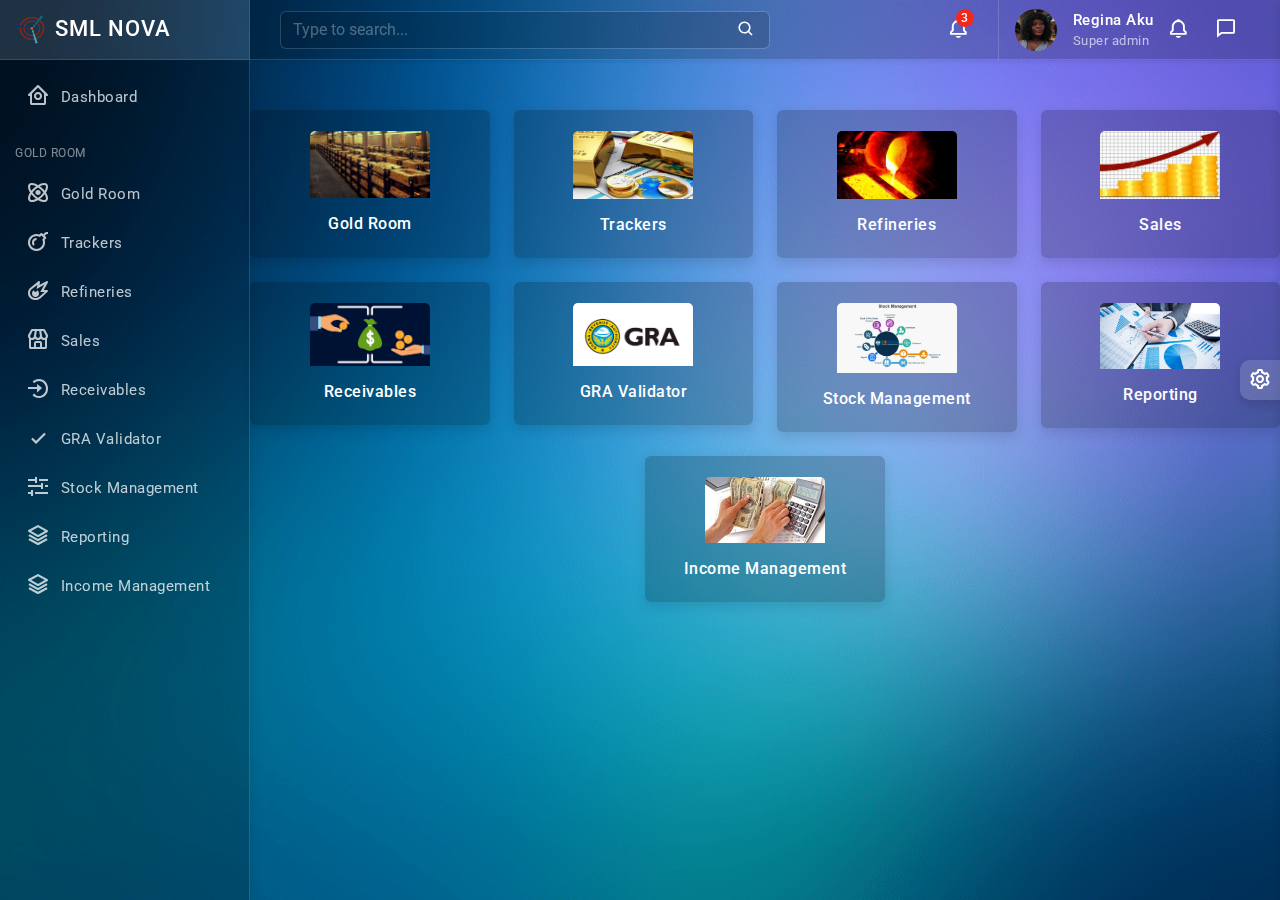
==== commit 505ff82e: "sml nova v2.0" ====
--- a/gold_mining.html
+++ b/gold_mining.html
@@ -368,7 +368,7 @@
 					<div class="card stock_management">
 						<br>
 						<div class="text-center">
-							<img src="assets/images/logo/stock_mngt.jpg" class="card-img-top w-50" alt="...">
+							<img src="assets/images/logo/stock_mngt_2.jpeg" class="card-img-top w-50" alt="...">
 						</div>
 
 						<div class="card-body">
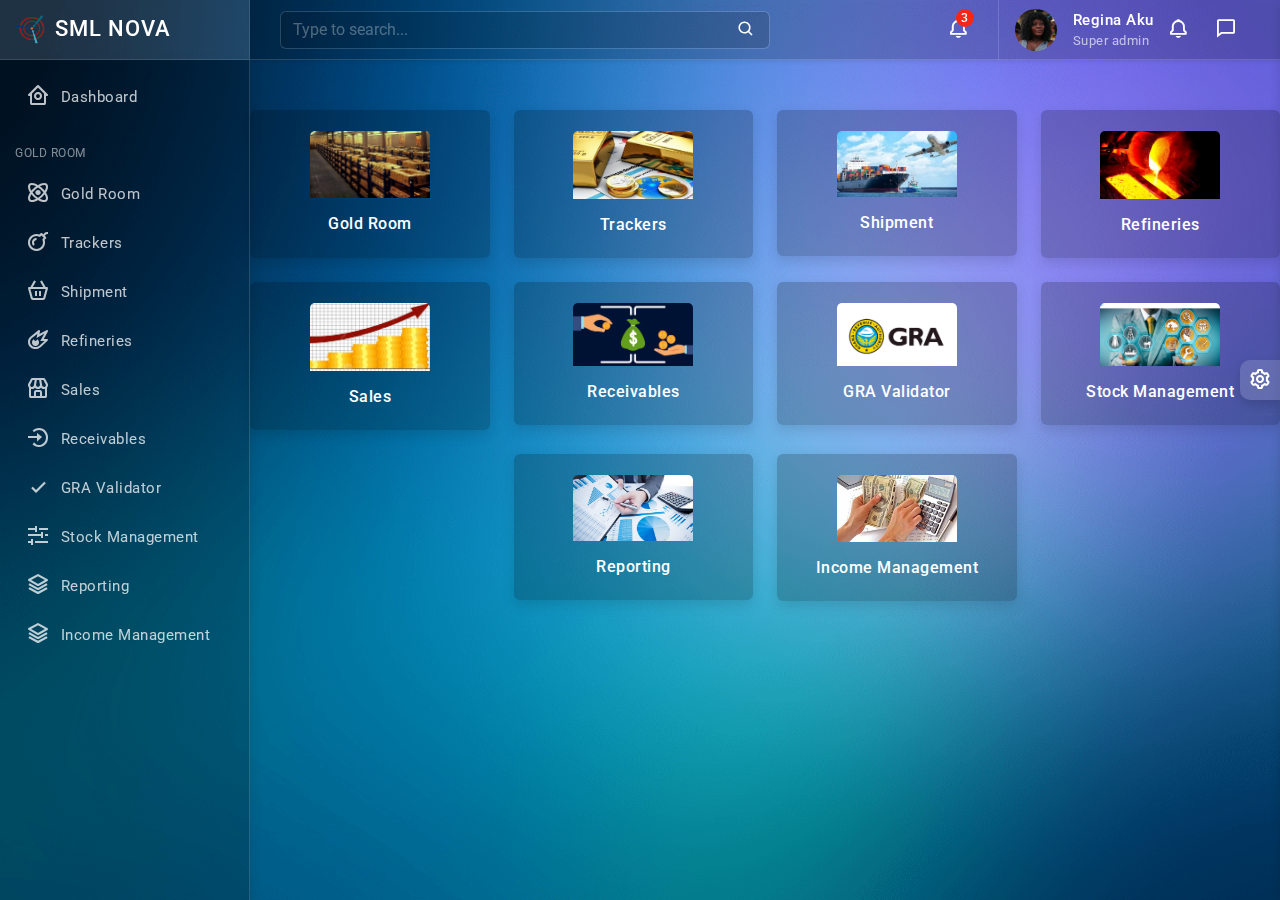
==== commit 084b7a58: "'20-03-2023'" ====
--- a/gold_mining.html
+++ b/gold_mining.html
@@ -69,6 +69,13 @@
 						<div class="parent-icon"><i class="bx bx-bomb"></i>
 						</div>
 						<div class="menu-title">Trackers</div>
+					</a>
+				</li>
+				<li>
+					<a class="shipment">
+						<div class="parent-icon"><i class="bx bx-basket"></i>
+						</div>
+						<div class="menu-title">Shipment</div>
 					</a>
 				</li>
 				<li>
@@ -304,6 +311,22 @@
 
 				<div class="col ">
 					
+					<div class="card shipment">
+						<br>
+						<div class="text-center">
+							<img src="assets/images/logo/shipment.jpg" class="card-img-top w-50" alt="...">
+						</div>
+
+						<div class="card-body">
+							<h6 class="card-title text-center cursor-pointer">Shipment</h6>
+							
+							
+						</div>
+					</div>
+				</div>
+
+				<div class="col ">
+					
 					<div class="card refinery">
 						<br>
 						<div class="text-center">
@@ -368,7 +391,7 @@
 					<div class="card stock_management">
 						<br>
 						<div class="text-center">
-							<img src="assets/images/logo/stock_mngt_2.jpeg" class="card-img-top w-50" alt="...">
+							<img src="assets/images/logo/stock_mngt.jpg" class="card-img-top w-50" alt="...">
 						</div>
 
 						<div class="card-body">
@@ -563,6 +586,9 @@
 		$(".reporting").click(function () {
 			window.location.href = "reporting.html";
 		});
+		$(".shipment").click(function () {
+			window.location.href = "shipement.html";
+		});
 	</script>
 
 </body>
